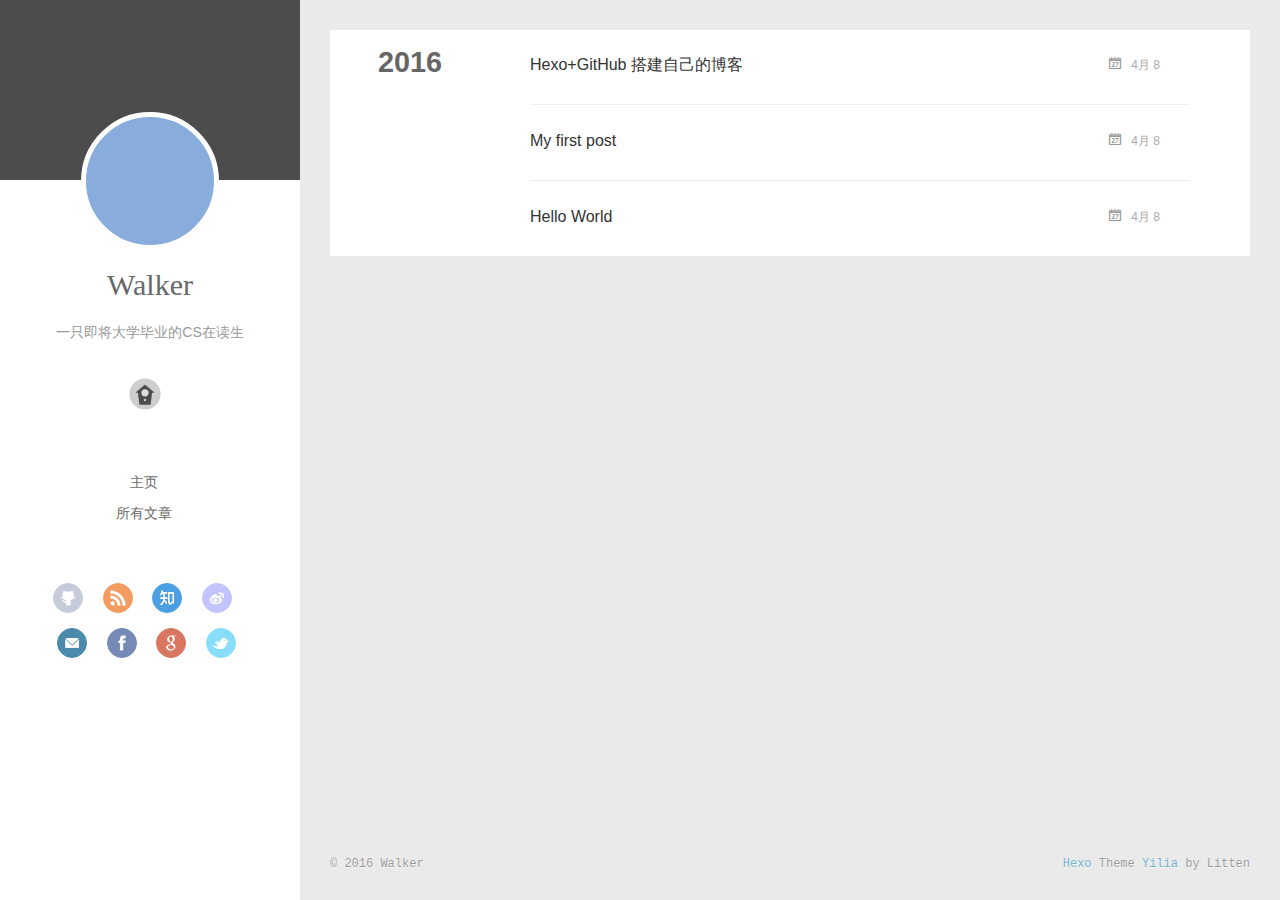
==== archives/index.html @ 1e7201c0 "Site updated: 2016-04-11 19:42:52" ====
<!DOCTYPE html>
<html>
<head>
  <meta charset="utf-8">
  
  <meta http-equiv="X-UA-Compatible" content="IE=edge" >
  <title>Archives | Walker&#39;s Blog</title>
  <meta name="viewport" content="width=device-width, initial-scale=1, maximum-scale=1">
  <meta name="description" content="Web, 程序员">
<meta property="og:type" content="website">
<meta property="og:title" content="Walker's Blog">
<meta property="og:url" content="http://yoursite.com/archives/index.html">
<meta property="og:site_name" content="Walker's Blog">
<meta property="og:description" content="Web, 程序员">
<meta name="twitter:card" content="summary">
<meta name="twitter:title" content="Walker's Blog">
<meta name="twitter:description" content="Web, 程序员">
  
    <link rel="alternative" href="/atom.xml" title="Walker&#39;s Blog" type="application/atom+xml">
  
  
    <link rel="icon" href="/favicon.png">
  
  <link rel="stylesheet" href="/css/style.css">
</head>

<body>
  <div id="container">
    <div class="left-col">
    <div class="overlay"></div>
<div class="intrude-less">
	<header id="header" class="inner">
		<a href="/" class="profilepic">
			
			<img lazy-src="http://tx.haiqq.com/qqtouxiang/uploads/2014-08-19/025742809.jpg" class="js-avatar">
			
		</a>

		<hgroup>
		  <h1 class="header-author"><a href="/">Walker</a></h1>
		</hgroup>

		
		<p class="header-subtitle">一只即将大学毕业的CS在读生</p>
		

		
			<div class="switch-btn">
				<div class="icon">
					<div class="icon-ctn">
						<div class="icon-wrap icon-house" data-idx="0">
							<div class="birdhouse"></div>
							<div class="birdhouse_holes"></div>
						</div>
						<div class="icon-wrap icon-ribbon hide" data-idx="1">
							<div class="ribbon"></div>
						</div>
						
						<div class="icon-wrap icon-link hide" data-idx="2">
							<div class="loopback_l"></div>
							<div class="loopback_r"></div>
						</div>
						
						
						<div class="icon-wrap icon-me hide" data-idx="3">
							<div class="user"></div>
							<div class="shoulder"></div>
						</div>
						
					</div>
					
				</div>
				<div class="tips-box hide">
					<div class="tips-arrow"></div>
					<ul class="tips-inner">
						<li>主页</li>
						<li>随笔</li>
						
						<li>链接</li>
						
						
						<li>关于我</li>
						
					</ul>
				</div>
			</div>
		

		<div class="switch-area">
			<div class="switch-wrap">
				<section class="switch-part switch-part1">
					<nav class="header-menu">
						<ul>
						
							<li><a href="/">主页</a></li>
				        
							<li><a href="/archives">所有文章</a></li>
				        
						</ul>
					</nav>
					<nav class="header-nav">
						<div class="social">
							
								<a class="github" target="_blank" href="https://github.com/agnoscesua" title="github">github</a>
					        
								<a class="rss" target="_blank" href="#" title="rss">rss</a>
					        
								<a class="zhihu" target="_blank" href="#" title="zhihu">zhihu</a>
					        
								<a class="weibo" target="_blank" href="#" title="weibo">weibo</a>
					        
								<a class="mail" target="_blank" href="#" title="mail">mail</a>
					        
								<a class="facebook" target="_blank" href="#" title="facebook">facebook</a>
					        
								<a class="google" target="_blank" href="#" title="google">google</a>
					        
								<a class="twitter" target="_blank" href="#" title="twitter">twitter</a>
					        
						</div>
					</nav>
				</section>
				
				
				<section class="switch-part switch-part2">
					<div class="widget tagcloud" id="js-tagcloud">
						
					</div>
				</section>
				
				
				
				<section class="switch-part switch-part3">
					<div id="js-friends">
					
			          <a target="_blank" class="main-nav-link switch-friends-link" href="http://localhost:4000/">奥巴马的博客</a>
			        
			          <a target="_blank" class="main-nav-link switch-friends-link" href="http://localhost:4000/">卡卡的美丽传说</a>
			        
			          <a target="_blank" class="main-nav-link switch-friends-link" href="http://localhost:4000/">本泽马的博客</a>
			        
			          <a target="_blank" class="main-nav-link switch-friends-link" href="http://localhost:4000/">吉格斯的博客</a>
			        
			          <a target="_blank" class="main-nav-link switch-friends-link" href="http://localhost:4000/">习大大大不同</a>
			        
			          <a target="_blank" class="main-nav-link switch-friends-link" href="http://localhost:4000/">托蒂的博客</a>
			        
			        </div>
				</section>
				

				
				
				<section class="switch-part switch-part4">
				
					<div id="js-aboutme">我是谁，我从哪里来，我到哪里去？我就是我，是颜色不一样的吃货…</div>
				</section>
				
			</div>
		</div>
	</header>				
</div>

    </div>
    <div class="mid-col">
      <nav id="mobile-nav">
  	<div class="overlay">
  		<div class="slider-trigger"></div>
  		<h1 class="header-author js-mobile-header hide">Walker</h1>
  	</div>
	<div class="intrude-less">
		<header id="header" class="inner">
			<div class="profilepic">
			
				<img lazy-src="http://tx.haiqq.com/qqtouxiang/uploads/2014-08-19/025742809.jpg" class="js-avatar">
			
			</div>
			<hgroup>
			  <h1 class="header-author">Walker</h1>
			</hgroup>
			
			<p class="header-subtitle">一只即将大学毕业的CS在读生</p>
			
			<nav class="header-menu">
				<ul>
				
					<li><a href="/">主页</a></li>
		        
					<li><a href="/archives">所有文章</a></li>
		        
		        <div class="clearfix"></div>
				</ul>
			</nav>
			<nav class="header-nav">
				<div class="social">
					
						<a class="github" target="_blank" href="https://github.com/agnoscesua" title="github">github</a>
			        
						<a class="rss" target="_blank" href="#" title="rss">rss</a>
			        
						<a class="zhihu" target="_blank" href="#" title="zhihu">zhihu</a>
			        
						<a class="weibo" target="_blank" href="#" title="weibo">weibo</a>
			        
						<a class="mail" target="_blank" href="#" title="mail">mail</a>
			        
						<a class="facebook" target="_blank" href="#" title="facebook">facebook</a>
			        
						<a class="google" target="_blank" href="#" title="google">google</a>
			        
						<a class="twitter" target="_blank" href="#" title="twitter">twitter</a>
			        
				</div>
			</nav>
		</header>				
	</div>
</nav>

      <div class="body-wrap">
  
  
    
    
      
      
      <section class="archives-wrap">
        <div class="archive-year-wrap">
          <a href="/archives/2016" class="archive-year">2016</a>
        </div>
        <div class="archives">
    
    <article class="archive-article archive-type-post">
  <div class="archive-article-inner">
    <header class="archive-article-header">
      	<div class="article-meta">
	      	<a href="/2016/04/08/hexo_github_blog/" class="archive-article-date">
  	<time datetime="2016-04-08T15:09:53.525Z" itemprop="datePublished">4月 8</time>
</a>
        </div>
    	 
  
    <h1 itemprop="name">
      <a class="archive-article-title" href="/2016/04/08/hexo_github_blog/">Hexo+GitHub 搭建自己的博客</a>
    </h1>
  

        <div class="article-info info-on-right">
          
          

        </div>
        <div class="clearfix"></div>
    </header>
  </div>
</article>
  
    
    
    <article class="archive-article archive-type-post">
  <div class="archive-article-inner">
    <header class="archive-article-header">
      	<div class="article-meta">
	      	<a href="/2016/04/08/first_artical/" class="archive-article-date">
  	<time datetime="2016-04-08T14:44:51.148Z" itemprop="datePublished">4月 8</time>
</a>
        </div>
    	 
  
    <h1 itemprop="name">
      <a class="archive-article-title" href="/2016/04/08/first_artical/">My first post</a>
    </h1>
  

        <div class="article-info info-on-right">
          
          

        </div>
        <div class="clearfix"></div>
    </header>
  </div>
</article>
  
    
    
    <article class="archive-article archive-type-post">
  <div class="archive-article-inner">
    <header class="archive-article-header">
      	<div class="article-meta">
	      	<a href="/2016/04/08/hello-world/" class="archive-article-date">
  	<time datetime="2016-04-08T03:40:58.229Z" itemprop="datePublished">4月 8</time>
</a>
        </div>
    	 
  
    <h1 itemprop="name">
      <a class="archive-article-title" href="/2016/04/08/hello-world/">Hello World</a>
    </h1>
  

        <div class="article-info info-on-right">
          
          

        </div>
        <div class="clearfix"></div>
    </header>
  </div>
</article>
  
  
    </div></section>
  

    

</div>
      <footer id="footer">
  <div class="outer">
    <div id="footer-info">
    	<div class="footer-left">
    		&copy; 2016 Walker
    	</div>
      	<div class="footer-right">
      		<a href="http://hexo.io/" target="_blank">Hexo</a>  Theme <a href="https://github.com/litten/hexo-theme-yilia" target="_blank">Yilia</a> by Litten
      	</div>
    </div>
  </div>
</footer>
    </div>
    
  <link rel="stylesheet" href="/fancybox/jquery.fancybox.css">


<script>
	var yiliaConfig = {
		fancybox: true,
		mathjax: true,
		animate: true,
		isHome: false,
		isPost: false,
		isArchive: true,
		isTag: false,
		isCategory: false,
		open_in_new: false
	}
</script>
<script src="http://7.url.cn/edu/jslib/comb/require-2.1.6,jquery-1.9.1.min.js"></script>
<script src="/js/main.js"></script>






<script type="text/x-mathjax-config">
MathJax.Hub.Config({
    tex2jax: {
        inlineMath: [ ['$','$'], ["\\(","\\)"]  ],
        processEscapes: true,
        skipTags: ['script', 'noscript', 'style', 'textarea', 'pre', 'code']
    }
});

MathJax.Hub.Queue(function() {
    var all = MathJax.Hub.getAllJax(), i;
    for(i=0; i < all.length; i += 1) {
        all[i].SourceElement().parentNode.className += ' has-jax';                 
    }       
});
</script>

<script type="text/javascript" src="http://cdn.mathjax.org/mathjax/latest/MathJax.js?config=TeX-AMS-MML_HTMLorMML">
</script>


  </div>
</body>
</html>
---- css/style.css ----
body {
  width: 100%;
}
body:before,
body:after {
  content: "";
  display: table;
}
body:after {
  clear: both;
}
@font-face {
  font-family: 'FontAwesome';
  src: url("fonts/fontawesome-webfont.eot");
  src: url("fonts/fontawesome-webfont.eot?#iefix") format("embedded-opentype"), url("fonts/fontawesome-webfont.woff") format("woff"), url("fonts/fontawesome-webfont.ttf") format("truetype"), url("fonts/fontawesome-webfont.svgz#FontAwesomeRegular") format("svg"), url("fonts/fontawesome-webfont.svg#FontAwesomeRegular") format("svg");
  font-weight: normal;
  font-style: normal;
}
html,
body,
div,
span,
applet,
object,
iframe,
h1,
h2,
h3,
h4,
h5,
h6,
p,
blockquote,
pre,
a,
abbr,
acronym,
address,
big,
cite,
code,
del,
dfn,
em,
img,
ins,
kbd,
q,
s,
samp,
small,
strike,
strong,
sub,
sup,
tt,
var,
dl,
dt,
dd,
ol,
ul,
li,
fieldset,
form,
label,
legend,
table,
caption,
tbody,
tfoot,
thead,
tr,
th,
td {
  margin: 0;
  padding: 0;
  border: 0;
  outline: 0;
  font-weight: inherit;
  font-style: inherit;
  font-family: inherit;
  font-size: 100%;
  vertical-align: baseline;
}
body {
  line-height: 1;
  color: #000;
  background: #fff;
}
ol,
ul {
  list-style: none;
}
table {
  border-collapse: separate;
  border-spacing: 0;
  vertical-align: middle;
}
caption,
th,
td {
  text-align: left;
  font-weight: normal;
  vertical-align: middle;
}
a img {
  border: none;
}
ol {
  list-style: decimal;
  padding-left: 20px;
}
ul {
  list-style: none;
}
input,
button {
  margin: 0;
  padding: 0;
}
input::-moz-focus-inner,
button::-moz-focus-inner {
  border: 0;
  padding: 0;
}
@font-face {
  font-family: FontAwesome;
  font-style: normal;
  font-weight: normal;
  src: url("fonts/fontawesome-webfont.eot?v=#4.0.3");
  src: url("fonts/fontawesome-webfont.eot?#iefix&v=#4.0.3") format("embedded-opentype"), url("fonts/fontawesome-webfont.woff?v=#4.0.3") format("woff"), url("fonts/fontawesome-webfont.ttf?v=#4.0.3") format("truetype"), url("fonts/fontawesome-webfont.svg#fontawesomeregular?v=#4.0.3") format("svg");
}
html,
body,
#container {
  height: 100%;
}
body {
  font-family: "微软雅黑", "HelveticaNeue-Light", "Helvetica Neue Light", "Helvetica Neue", Helvetica, Arial, sans-serif;
  font-size: 16px;
  background: #fff;
  color: rgba(0,0,0,0.6);
  -webkit-overflow-scrolling: touch;
}
h1,
h2,
h3 {
  display: block;
}
h1 {
  font-size: 1.5em;
}
h2 {
  font-size: 1.3em;
}
h3 {
  font-size: 1.1em;
}
h4,
h5,
h6 {
  font-size: 1em;
}
a {
  text-decoration: none;
  outline-width: 0;
  color: #258fb8;
  outline: none;
}
.alignleft {
  float: left;
}
.alignright {
  float: right;
}
.clearfix {
  *zoom: 1;
}
.clearfix:after {
  content: "";
  display: table;
  clear: both;
}
.inner {
  width: 1000px;
  margin: 0 auto;
}
.hide {
  display: none;
}
@media screen and (max-width: 1040px) {
  .inner {
    width: 100%;
  }
}
#container {
  position: relative;
  min-height: 100%;
}
#container #mobile-nav {
  display: none;
}
#container #mobile-nav .overlay {
  height: 110px;
  position: absolute;
  width: 100%;
  background: #4d4d4d;
}
#container #mobile-nav .overlay.fixed {
  position: fixed;
  height: 42px;
  z-index: 99;
}
#container #mobile-nav #header {
  padding: 10px 0 0 0;
}
#container #mobile-nav #header .profilepic {
  display: block;
  position: relative;
  z-index: 100;
}
#container #mobile-nav #header .header-menu {
  height: auto;
  margin: 10px;
}
#container #mobile-nav #header .header-menu ul {
  text-align: center;
  cursor: default;
}
#container #mobile-nav #header .header-menu li {
  display: inline-block;
  margin: 3px;
}
#container .left-col {
  background: #fff;
  width: 300px;
  position: fixed;
  opacity: 1;
  -webkit-transition: all 0.2s ease-in;
  -moz-transition: all 0.2s ease-in;
  -ms-transition: all 0.2s ease-in;
  transition: all 0.2s ease-in;
  height: 100%;
}
#container .left-col .overlay {
  width: 100%;
  height: 180px;
  background-color: #000;
  position: absolute;
  opacity: 0.7;
}
#container .left-col .intrude-less {
  width: 76%;
  text-align: center;
  margin: 112px auto 0;
}
#container .mid-col {
  position: absolute;
  right: 0;
  min-height: 100%;
  background: #eaeaea;
  left: 300px;
  width: auto;
}
@media screen and (max-width: 800px) {
  #container .left-col {
    display: none;
  }
  #container .mid-col {
    left: 0;
  }
  #container #header .header-nav {
    position: relative;
  }
  #container .header-author.fixed {
    position: fixed;
    top: -13px;
    width: 100%;
    color: #ddd;
  }
  #container .overlay .slider-trigger {
    position: absolute;
    z-index: 101;
    bottom: 0;
    left: 0;
    width: 42px;
    height: 42px;
  }
  #container .overlay .slider-trigger:hover {
    background: #444;
  }
  #container .overlay .slider-trigger:before {
    color: #ddd;
    content: "\f00b";
    font: 16px FontAwesome;
    width: 16px;
    height: 16px;
    margin-left: 9px;
    margin-top: 14px;
    display: block;
  }
  #container .article-header {
    border-left: none;
    padding: 0;
    border-bottom: 1px dotted #ddd;
  }
  #container .article-header h1 {
    margin-bottom: 10px;
  }
  #container .header-subtitle {
    padding: 0 24px;
  }
  #container .article-info-index.article-info {
    padding-top: 10px;
    margin: 0;
    border-top: 1px solid #ddd;
  }
  #container .article-info-post.article-info {
    margin: 0;
    padding-top: 10px;
    border: none;
  }
  #container .article-more-link a {
    float: right;
  }
  #container #viewer-box .viewer-box-l {
    font-size: 14px;
  }
  #container .article {
    padding: 10px;
    margin: 10px;
    font-size: 14px;
  }
  #container .article .article-entry {
    padding-left: 0;
    padding-right: 0;
    padding-top: 10px;
  }
  #container .article .article-title {
    font-size: 18px;
    max-width: 185px;
    display: block;
    margin: 0;
  }
  #container .article .article-meta {
    width: auto;
    height: 30px;
    margin-top: -5px;
    position: ralative;
  }
  #container .article .article-meta .article-date {
    font-size: 12px;
    -webkit-border-radius: 0;
    border-radius: 0;
    color: #666;
    background: none;
    height: auto;
    padding: 0;
    margin: 0;
    width: 100%;
    text-align: left;
    margin-left: 10px;
  }
  #container .article .article-meta .article-date time {
    width: auto;
    float: right;
    margin-right: 10px;
  }
  #container .article .article-meta .article-tag-list {
    margin-top: 7px;
    position: absolute;
    right: 10px;
    top: 0;
  }
  #container .article .article-meta .article-tag-list:before {
    float: left;
    margin-top: 1px;
    left: 0;
  }
  #container .article .article-meta .article-tag-list .article-tag-list-item {
    float: left;
    padding-left: 0;
    width: auto;
    max-width: 83px;
  }
  #container .article .article-meta .article-category {
    margin-top: 7px;
    position: absolute;
    right: 10px;
    top: -30px;
  }
  #container .article .article-meta .article-category:before {
    float: left;
    margin-top: 1px;
    left: 15px;
  }
  #container .article .article-meta .article-category .article-category-link {
    max-width: 83px;
    width: auto;
    padding-left: 10px;
  }
  #container .article .article-nav-link-wrap {
    margin: 5px 0;
  }
  #container .article .article-nav-link-wrap strong {
    float: left;
    margin-right: 5px;
  }
  #container .article #article-nav-older {
    float: none;
    display: block;
  }
  #container .share {
    padding: 3px 10px;
  }
  #container .duoshuo {
    padding: 0 13px;
  }
  #container #disqus_thread {
    padding: 0 13px;
  }
  #container #mobile-nav {
    display: block;
  }
  #container #page-nav .extend {
    opacity: 1;
  }
  #container .instagram .open-ins {
    left: 2px;
    top: -30px;
    color: #aaa;
  }
  #container .info-on-right {
    float: initial;
  }
  #container .archives-wrap {
    margin: 10px 10px 0px;
    padding: 10px;
  }
  #container .archives-wrap .archive-article-title {
    font-size: 14px;
  }
  #container .archives-wrap .archive-year-wrap {
    position: relative;
    padding: 0 0 0 0;
  }
  #container .archives-wrap .archive-year-wrap a {
    padding: 0 0 0 0;
  }
  #container .archives-wrap .article-meta .archive-article-date {
    font-size: 12px;
    margin-right: 10px;
    margin-top: -5px;
  }
  #container .archives-wrap .article-meta .article-tag-list-link {
    font-size: 12px;
  }
  #container .archives .archive-article {
    padding: 10px 0;
    margin-left: 0;
  }
  #container #footer .footer-left {
    float: initial;
    margin-bottom: 10px;
  }
  #container #footer .footer-right {
    float: initial;
  }
}
.header-author {
  text-align: center;
  margin: 0.67em 0;
  font-family: Roboto, "Roboto", serif;
  font-size: 30px;
  -webkit-transition: 0.3s;
  -moz-transition: 0.3s;
  -ms-transition: 0.3s;
  transition: 0.3s;
}
#header {
  width: 100%;
}
#header a {
  color: #696969;
}
#header a:hover {
  color: #b0a0aa;
}
#header .profilepic {
  text-align: center;
  display: block;
  border: 5px solid #fff;
  -webkit-border-radius: 300px;
  border-radius: 300px;
  width: 128px;
  height: 128px;
  margin: 0 auto;
  position: relative;
  overflow: hidden;
  background: #88acdb;
  -webkit-transition: all 0.2s ease-in;
  display: -webkit-box;
  -webkit-box-orient: horizontal;
  -webkit-box-pack: center;
  -webkit-box-align: center;
  text-align: center;
}
#header .profilepic img {
  width: 20%;
  height: 20%;
  -webkit-border-radius: 300px;
  border-radius: 300px;
  opacity: 0;
  -webkit-transition: all 0.2s ease-in;
}
#header .profilepic img.show {
  width: 100%;
  height: 100%;
  opacity: 1;
}
#header .header-subtitle {
  text-align: center;
  color: #999;
  font-size: 14px;
  line-height: 25px;
  overflow: hidden;
  text-overflow: ellipsis;
  display: -webkit-box;
  -webkit-line-clamp: 2;
  -webkit-box-orient: vertical;
}
#header .header-menu {
  font-weight: 300;
  line-height: 31px;
  cursor: pointer;
  text-transform: uppercase;
  float: none;
  min-height: 150px;
  margin-left: -12px;
  text-align: center;
  display: -webkit-box;
  -webkit-box-orient: horizontal;
  -webkit-box-pack: center;
  -webkit-box-align: center;
}
#header .header-menu li {
  cursor: default;
}
#header .header-menu li a {
  font-size: 14px;
  min-width: 300px;
}
#header .switch-area {
  position: relative;
  width: 100%;
  overflow: hidden;
  min-height: 500px;
  font-size: 14px;
}
#header .switch-area .switch-wrap {
  -webkit-transition: -webkit-transform 0.3s ease-in;
  -moz-transition: -moz-transform 0.3s ease-in;
  -ms-transition: -ms-transform 0.3s ease-in;
  transition: transform 0.3s ease-in;
  position: relative;
}
#header .turn-left {
  -webkit-transform: translate(-100%, 0);
  -moz-transform: translate(-100%, 0);
  -ms-transform: translate(-100%, 0);
  transform: translate(-100%, 0);
}
#header .header-nav {
  width: 100%;
  position: absolute;
  -webkit-transition: -webkit-transform 0.3s ease-in;
  -moz-transition: -moz-transform 0.3s ease-in;
  -ms-transition: -ms-transform 0.3s ease-in;
  transition: transform 0.3s ease-in;
}
#header .header-nav .social {
  margin-right: 15px;
  margin-top: 10px;
  text-align: center;
}
#header .header-nav .social a {
  -webkit-border-radius: 50%;
  border-radius: 50%;
  display: -moz-inline-stack;
  display: inline-block;
  vertical-align: middle;
  *vertical-align: auto;
  zoom: 1;
  *display: inline;
  text-indent: -9999px;
  margin: 0 8px 15px 8px;
  opacity: 0.7;
  width: 28px;
  height: 28px;
  -webkit-transition: 0.3s;
  -moz-transition: 0.3s;
  -ms-transition: 0.3s;
  transition: 0.3s;
}
#header .header-nav .social a:hover {
  opacity: 1;
}
#header .header-nav .social a:last-of-type {
  margin-right: 0;
}
#header .header-nav .social a.weibo {
  background: url("/img/weibo.png") center no-repeat #aaf;
  border: 1px solid #aaf;
}
#header .header-nav .social a.weibo:hover {
  border: 1px solid #aaf;
}
#header .header-nav .social a.rss {
  background: url("/img/rss.png") center no-repeat #ef7522;
  border: 1px solid #ef7522;
}
#header .header-nav .social a.rss:hover {
  border: 1px solid #cf5d0f;
}
#header .header-nav .social a.github {
  background: url("/img/github.png") center no-repeat #afb6ca;
  border: 1px solid #afb6ca;
}
#header .header-nav .social a.github:hover {
  border: 1px solid #909ab6;
}
#header .header-nav .social a.facebook {
  background: url("/img/facebook.png") center no-repeat #3b5998;
  border: 1px solid #3b5998;
}
#header .header-nav .social a.facebook:hover {
  border: 1px solid #2d4373;
}
#header .header-nav .social a.google {
  background: url("/img/google.png") center no-repeat #c83d20;
  border: 1px solid #c83d20;
}
#header .header-nav .social a.google:hover {
  border: 1px solid #9c3019;
}
#header .header-nav .social a.twitter {
  background: url("/img/twitter.png") center no-repeat #55cff8;
  border: 1px solid #55cff8;
}
#header .header-nav .social a.twitter:hover {
  border: 1px solid #24c1f6;
}
#header .header-nav .social a.linkedin {
  background: url("/img/linkedin.png") center no-repeat #005a87;
  border: 1px solid #005a87;
}
#header .header-nav .social a.linkedin:hover {
  border: 1px solid #006b98;
}
#header .header-nav .social a.zhihu {
  background: url("/img/zhihu.png") center no-repeat #0078d8;
  border: 1px solid #0078d8;
}
#header .header-nav .social a.zhihu:hover {
  border: 1px solid #0078d8;
}
#header .header-nav .social a.douban {
  background: url("/img/douban.png") center no-repeat #06c611;
  border: 1px solid #06c611;
}
#header .header-nav .social a.douban:hover {
  border: 1px solid #06c611;
}
#header .header-nav .social a.mail {
  background: url("/img/mail.png") center no-repeat #005a87;
  border: 1px solid #005a87;
}
#header .header-nav .social a.mail:hover {
  border: 1px solid #006b98;
}
#header .switch-part {
  width: 100%;
  position: absolute;
}
#header .switch-part1 {
  left: 0;
}
#header .switch-part2 {
  left: 100%;
  top: 20px;
  overlay-x: hidden;
  overflow-y: auto;
  max-height: 200px;
}
#header .switch-part3 {
  left: 200%;
  line-height: 30px;
}
#header .switch-part3 .switch-friends-link {
  margin-right: 9px;
  -webkit-border-radius: 3px;
  border-radius: 3px;
  padding: 5px;
}
#header .switch-part3 .switch-friends-link:hover {
  background: #88acdb;
  color: #fff;
}
#header .switch-part4 {
  left: 300%;
  text-align: left;
  line-height: 30px;
}
.duoshuo {
  padding: 0 40px;
}
#disqus_thread {
  padding: 0 40px;
}
.archives-wrap {
  position: relative;
  margin: 0 30px;
  padding-right: 60px;
  border-bottom: 1px solid #eee;
  background: #fff;
}
.archives-wrap:first-child {
  margin-top: 30px;
}
.archives-wrap:last-child {
  margin-bottom: 80px;
}
.archives-wrap .archive-year-wrap {
  line-height: 35px;
  width: 200px;
  position: absolute;
  padding-top: 15px;
  font-size: 1.8em;
}
.archives-wrap .archive-year-wrap a {
  color: #666;
  font-weight: bold;
  padding-left: 48px;
}
.archives {
  position: relative;
}
.archives .article-info {
  border: none;
}
.archives .archive-article {
  margin-left: 200px;
  padding: 20px 0;
  border-bottom: 1px solid #eee;
  border-top: 1px solid #fff;
  position: relative;
}
.archives .archive-article:first-child {
  border-top: none;
}
.archives .archive-article:last-child {
  border-bottom: none;
}
.archives .archive-article-title {
  font-size: 16px;
  color: #333;
  -webkit-transition: color 0.3s;
  -moz-transition: color 0.3s;
  -ms-transition: color 0.3s;
  transition: color 0.3s;
}
.archives .archive-article-title:hover {
  color: #657b83;
}
.archives .archive-article-title span {
  display: block;
  color: #a8a8a8;
  font-size: 12px;
  line-height: 14px;
  height: 7px;
  padding-left: 2px;
}
.archives .archive-article-title span:before {
  display: inline-block;
  content: "“";
  font-family: serif;
  font-size: 30px;
  float: left;
  margin: 4px 4px 0 -12px;
  color: #c8c8c8;
}
.archive-article-inner .archive-article-header {
  position: relative;
}
.archive-article-inner .article-meta {
  position: relative;
  float: right;
  margin-top: -10px;
  color: #555;
  background: none;
  text-align: right;
  width: auto;
}
.archive-article-inner .article-meta .article-date time {
  color: #aaa;
}
.archive-article-inner .article-meta .archive-article-date,
.archive-article-inner .article-meta .article-tag-list {
  margin-right: 30px;
  display: -moz-inline-stack;
  display: inline-block;
  vertical-align: middle;
  zoom: 1;
  color: #666;
  font-size: 14px;
}
.archive-article-inner .article-meta .archive-article-date {
  cursor: default;
  font-size: 12px;
  margin-bottom: 5px;
  margin-top: -10px;
}
.archive-article-inner .article-meta .archive-article-date time:before {
  content: "\f073";
  color: #999;
  position: relative;
  margin-right: 10px;
  font: 16px FontAwesome;
}
.archive-article-inner .article-meta .article-category:before {
  float: left;
  margin-top: 1px;
  left: 15px;
}
.archive-article-inner .article-meta .article-category .article-category-link {
  width: auto;
  max-width: 83px;
  padding-left: 10px;
}
.archive-article-inner .article-meta .article-tag-list {
  margin-top: 0px;
}
.archive-article-inner .article-meta .article-tag-list:before {
  left: 15px;
}
.archive-article-inner .article-meta .article-tag-list .article-tag-list-item {
  display: inline-block;
  width: auto;
  max-width: 83px;
  padding-left: 8px;
  font-size: 12px;
}
.body-wrap {
  margin-bottom: 80px;
}
.article {
  margin: 30px;
  position: relative;
  border: 1px solid #ddd;
  background: #fff;
  -webkit-transition: all 0.2s ease-in;
}
.article.show {
  visibility: visible;
  -webkit-animation: cd-bounce-1 0.6s;
  -moz-animation: cd-bounce-1 0.6s;
  -webkit-animation: cd-bounce-1 0.6s;
  -moz-animation: cd-bounce-1 0.6s;
  -ms-animation: cd-bounce-1 0.6s;
  animation: cd-bounce-1 0.6s;
}
.article.hidden {
  visibility: hidden;
}
.article img {
  max-width: 100%;
}
@-webkit-keyframes cd-bounce-1 {
  0% {
    opacity: 0;
    -webkit-transform: scale(1);
  }
  60% {
    opacity: 1;
    -webkit-transform: scale(1.01);
  }
  100% {
    -webkit-transform: scale(1);
  }
}
@-moz-keyframes cd-bounce-1 {
  0% {
    opacity: 0;
    -moz-transform: scale(1);
  }
  60% {
    opacity: 1;
    -moz-transform: scale(1.01);
  }
  100% {
    -moz-transform: scale(1);
  }
}
.article-index {
  margin-left: 200px;
  padding: 15px 0;
  margin-right: 75px;
}
.article-index .brief {
  display: block;
  color: #a8a8a8;
  font-size: 12px;
  line-height: 14px;
  height: 7px;
  padding-left: 2px;
}
.article-index .brief:before {
  display: inline-block;
  content: "“";
  font-family: serif;
  font-size: 30px;
  float: left;
  margin: 4px 4px 0 -12px;
  color: #c8c8c8;
}
.article-title {
  color: #696969;
  margin-left: 0px;
  font-weight: 300;
  line-height: 35px;
  margin-bottom: 20px;
  font-size: 26px;
  -webkit-transition: color 0.3s;
  -moz-transition: color 0.3s;
  -o-transition: color 0.3s;
  -webkit-transition: color 0.3s;
  -moz-transition: color 0.3s;
  -ms-transition: color 0.3s;
  transition: color 0.3s;
}
.article-title:hover {
  color: #b0a0aa;
}
.article-inner {
  position: relative;
  margin-bottom: 20px;
}
.article-header {
  border-left: 5px solid;
  padding: 15px 0px 15px 25px;
}
.article-info.info-on-right {
  margin: 10px 0 0 0;
  float: right;
}
.article-info-index.article-info {
  padding-top: 20px;
  margin: 30px 30px 0 30px;
  border-top: 1px solid #ddd;
}
.article-info-post.article-info {
  padding: 0;
  border: none;
  margin: -30px 0 20px 30px;
}
.article-entry {
  line-height: 1.8em;
  padding-right: 30px;
  padding-left: 30px;
}
.article-entry p {
  margin-top: 10px;
}
.article-entry p code,
.article-entry li code {
  padding: 1px 3px;
  margin: 0 3px;
  background: #ddd;
  border: 1px solid #ccc;
  font-family: Menlo, Monaco, "Andale Mono", "lucida console", "Courier New", monospace;
  word-wrap: break-word;
  font-size: 14px;
}
.article-entry blockquote {
  background: #ddd;
  border-left: 5px solid #ccc;
  padding: 15px 20px;
  margin-top: 10px;
  border-left: 5px solid #657b83;
  background: #f6f6f6;
}
.article-entry blockquote p {
  margin-top: 0;
}
.article-entry em {
  font-style: italic;
}
.article-entry ul li:before {
  content: "";
  width: 6px;
  height: 6px;
  border: 1px solid #999;
  -webkit-border-radius: 10px;
  border-radius: 10px;
  background: #aaa;
  display: inline-block;
  margin-right: 10px;
  float: left;
  margin-top: 12px;
}
.article-entry ul,
.article-entry ol {
  font-size: 14px;
  margin: 10px 0px;
}
.article-entry li ul,
.article-entry li ol {
  margin-left: 30px;
}
.article-entry li ul li:before,
.article-entry li ol li:before {
  content: "";
  background: #dedede;
}
.article-entry h1 {
  margin-top: 30px;
}
.article-entry h2 {
  margin-top: 20px;
  font-weight: 300;
  color: #574c4c;
  padding-bottom: 5px;
  border-bottom: 1px solid #ddd;
}
.article-entry h3,
.article-entry h4,
.article-entry h5,
.article-entry h6 {
  margin-top: 20px;
  font-weight: 300;
  color: #574c4c;
  padding-bottom: 5px;
  border-bottom: 1px solid #ddd;
}
.article-entry video {
  max-width: 100%;
}
.article-entry strong {
  font-weight: bold;
}
.article-entry .caption {
  display: block;
  font-size: 0.8em;
  color: #aaa;
}
.article-entry hr {
  height: 0;
  margin-top: 20px;
  margin-bottom: 20px;
  border-left: 0;
  border-right: 0;
  border-top: 1px solid #ddd;
  border-bottom: 1px solid #fff;
}
.article-entry pre {
  font-size: 1/0.9em;
  line-height: 1.5;
  margin-top: 10px;
  padding: 5px 15px;
  overflow-x: auto;
  color: #657b83;
  font-size: 10px;
  border: 1px solid #ccc;
  text-shadow: 0 1px #444;
  font-family: Menlo, Monaco, "Andale Mono", "lucida console", "Courier New", monospace;
}
.article-entry pre code {
  font-size: 14px;
}
.article-entry table {
  width: 100%;
  border: 1px solid #dedede;
  margin: 15px 0;
  border-collapse: collapse;
}
.article-entry table tr,
.article-entry table td {
  height: 35px;
}
.article-entry table thead tr {
  background: #f8f8f8;
}
.article-entry table tbody tr:hover {
  background: #efefef;
}
.article-entry table td,
.article-entry table th {
  border: 1px solid #dedede;
  padding: 0 10px;
}
.article-entry figure table {
  border: none;
  width: auto;
  margin: 0;
}
.article-entry figure table tbody tr:hover {
  background: none;
}
.article-meta {
  width: 150px;
  font-size: 14;
  text-align: right;
  position: absolute;
  right: 0;
  top: 23px;
  text-align: center;
  z-index: 1;
}
.article-meta time {
  color: #aaa;
}
.article-meta time:before {
  color: #999;
  content: "\f073";
  font: 17px FontAwesome;
  margin-right: 10px;
}
.article-more-link {
  margin-top: 5px;
  text-align: right;
}
.article-more-link a {
  background: #4d4d4d;
  color: #fff;
  font-size: 12px;
  padding: 2px 8px 4px;
  line-height: 16px;
  -webkit-border-radius: 2px;
  -moz-border-radius: 2px;
  -webkit-border-radius: 2px;
  border-radius: 2px;
  -webkit-transition: background 0.3s;
  -moz-transition: background 0.3s;
  -ms-transition: background 0.3s;
  transition: background 0.3s;
}
.article-more-link a:hover {
  background: #3c3c3c;
}
.article-more-link a.hidden {
  visibility: hidden;
}
#article-nav {
  margin: 80px 0 30px 0;
  padding-bottom: 10px;
}
#article-nav .article-nav-link-wrap {
  margin: 0px 30px 0px 30px;
  font-size: 14px;
  color: #333;
}
#article-nav .article-nav-link-wrap .article-nav-title {
  display: inline-block;
  font-size: 12px;
  color: #aaa;
  -webkit-transition: color 0.3s;
  -moz-transition: color 0.3s;
  -ms-transition: color 0.3s;
  transition: color 0.3s;
}
#article-nav .article-nav-link-wrap strong {
  background: #ddd;
  color: #fff;
  -webkit-border-radius: 100%;
  border-radius: 100%;
  width: 15px;
  height: 15px;
  display: inline-block;
  text-align: center;
  -webkit-transition: background 0.3s;
  -moz-transition: background 0.3s;
  -ms-transition: background 0.3s;
  transition: background 0.3s;
}
#article-nav .article-nav-link-wrap:hover strong {
  background: #4d4d4d;
}
#article-nav .article-nav-link-wrap:hover .article-nav-title {
  color: #4d4d4d;
}
#article-nav #article-nav-older {
  float: right;
}
@-moz-keyframes cd-bounce-1 {
  0% {
    opacity: 0;
    -webkit-transform: scale(1);
    -moz-transform: scale(1);
    -ms-transform: scale(1);
    -o-transform: scale(1);
    -webkit-transform: scale(1);
    -moz-transform: scale(1);
    -ms-transform: scale(1);
    transform: scale(1);
  }
  60% {
    opacity: 1;
    -webkit-transform: scale(1.01);
    -moz-transform: scale(1.01);
    -ms-transform: scale(1.01);
    -o-transform: scale(1.01);
    -webkit-transform: scale(1.01);
    -moz-transform: scale(1.01);
    -ms-transform: scale(1.01);
    transform: scale(1.01);
  }
  100% {
    -webkit-transform: scale(1);
    -moz-transform: scale(1);
    -ms-transform: scale(1);
    -o-transform: scale(1);
    -webkit-transform: scale(1);
    -moz-transform: scale(1);
    -ms-transform: scale(1);
    transform: scale(1);
  }
}
@-webkit-keyframes cd-bounce-1 {
  0% {
    opacity: 0;
    -webkit-transform: scale(1);
    -moz-transform: scale(1);
    -ms-transform: scale(1);
    -o-transform: scale(1);
    -webkit-transform: scale(1);
    -moz-transform: scale(1);
    -ms-transform: scale(1);
    transform: scale(1);
  }
  60% {
    opacity: 1;
    -webkit-transform: scale(1.01);
    -moz-transform: scale(1.01);
    -ms-transform: scale(1.01);
    -o-transform: scale(1.01);
    -webkit-transform: scale(1.01);
    -moz-transform: scale(1.01);
    -ms-transform: scale(1.01);
    transform: scale(1.01);
  }
  100% {
    -webkit-transform: scale(1);
    -moz-transform: scale(1);
    -ms-transform: scale(1);
    -o-transform: scale(1);
    -webkit-transform: scale(1);
    -moz-transform: scale(1);
    -ms-transform: scale(1);
    transform: scale(1);
  }
}
@-o-keyframes cd-bounce-1 {
  0% {
    opacity: 0;
    -webkit-transform: scale(1);
    -moz-transform: scale(1);
    -ms-transform: scale(1);
    -o-transform: scale(1);
    -webkit-transform: scale(1);
    -moz-transform: scale(1);
    -ms-transform: scale(1);
    transform: scale(1);
  }
  60% {
    opacity: 1;
    -webkit-transform: scale(1.01);
    -moz-transform: scale(1.01);
    -ms-transform: scale(1.01);
    -o-transform: scale(1.01);
    -webkit-transform: scale(1.01);
    -moz-transform: scale(1.01);
    -ms-transform: scale(1.01);
    transform: scale(1.01);
  }
  100% {
    -webkit-transform: scale(1);
    -moz-transform: scale(1);
    -ms-transform: scale(1);
    -o-transform: scale(1);
    -webkit-transform: scale(1);
    -moz-transform: scale(1);
    -ms-transform: scale(1);
    transform: scale(1);
  }
}
@keyframes cd-bounce-1 {
  0% {
    opacity: 0;
    -webkit-transform: scale(1);
    -moz-transform: scale(1);
    -ms-transform: scale(1);
    -o-transform: scale(1);
    -webkit-transform: scale(1);
    -moz-transform: scale(1);
    -ms-transform: scale(1);
    transform: scale(1);
  }
  60% {
    opacity: 1;
    -webkit-transform: scale(1.01);
    -moz-transform: scale(1.01);
    -ms-transform: scale(1.01);
    -o-transform: scale(1.01);
    -webkit-transform: scale(1.01);
    -moz-transform: scale(1.01);
    -ms-transform: scale(1.01);
    transform: scale(1.01);
  }
  100% {
    -webkit-transform: scale(1);
    -moz-transform: scale(1);
    -ms-transform: scale(1);
    -o-transform: scale(1);
    -webkit-transform: scale(1);
    -moz-transform: scale(1);
    -ms-transform: scale(1);
    transform: scale(1);
  }
}
.archives-wrap {
  position: relative;
  margin: 0 30px;
  padding-right: 60px;
  border-bottom: 1px solid #eee;
  background: #fff;
}
.archives-wrap:first-child {
  margin-top: 30px;
}
.archives-wrap:last-child {
  margin-bottom: 80px;
}
.archives-wrap .archive-year-wrap {
  line-height: 35px;
  width: 200px;
  position: absolute;
  padding-top: 15px;
  font-size: 1.8em;
}
.archives-wrap .archive-year-wrap a {
  color: #666;
  font-weight: bold;
  padding-left: 48px;
}
.archives {
  position: relative;
}
.archives .article-info {
  border: none;
}
.archives .archive-article {
  margin-left: 200px;
  padding: 20px 0;
  border-bottom: 1px solid #eee;
  border-top: 1px solid #fff;
  position: relative;
}
.archives .archive-article:first-child {
  border-top: none;
}
.archives .archive-article:last-child {
  border-bottom: none;
}
.archives .archive-article-title {
  font-size: 16px;
  color: #333;
  -webkit-transition: color 0.3s;
  -moz-transition: color 0.3s;
  -ms-transition: color 0.3s;
  transition: color 0.3s;
}
.archives .archive-article-title:hover {
  color: #657b83;
}
.archives .archive-article-title span {
  display: block;
  color: #a8a8a8;
  font-size: 12px;
  line-height: 14px;
  height: 7px;
  padding-left: 2px;
}
.archives .archive-article-title span:before {
  display: inline-block;
  content: "“";
  font-family: serif;
  font-size: 30px;
  float: left;
  margin: 4px 4px 0 -12px;
  color: #c8c8c8;
}
.archive-article-inner .archive-article-header {
  position: relative;
}
.archive-article-inner .article-meta {
  position: relative;
  float: right;
  margin-top: -10px;
  color: #555;
  background: none;
  text-align: right;
  width: auto;
}
.archive-article-inner .article-meta .article-date time {
  color: #aaa;
}
.archive-article-inner .article-meta .archive-article-date,
.archive-article-inner .article-meta .article-tag-list {
  margin-right: 30px;
  display: -moz-inline-stack;
  display: inline-block;
  vertical-align: middle;
  zoom: 1;
  color: #666;
  font-size: 14px;
}
.archive-article-inner .article-meta .archive-article-date {
  cursor: default;
  font-size: 12px;
  margin-bottom: 5px;
  margin-top: -10px;
}
.archive-article-inner .article-meta .archive-article-date time:before {
  content: "\f073";
  color: #999;
  position: relative;
  margin-right: 10px;
  font: 16px FontAwesome;
}
.archive-article-inner .article-meta .article-category:before {
  float: left;
  margin-top: 1px;
  left: 15px;
}
.archive-article-inner .article-meta .article-category .article-category-link {
  width: auto;
  max-width: 83px;
  padding-left: 10px;
}
.archive-article-inner .article-meta .article-tag-list {
  margin-top: 0px;
}
.archive-article-inner .article-meta .article-tag-list:before {
  left: 15px;
}
.archive-article-inner .article-meta .article-tag-list .article-tag-list-item {
  display: inline-block;
  width: auto;
  max-width: 83px;
  padding-left: 8px;
  font-size: 12px;
}
.article-entry pre,
.article-entry .highlight {
  background: #272822;
  margin: 10px 0;
  padding: 10px 10px;
  overflow: auto;
  color: #4c4c4c;
  line-height: 22.400000000000002px;
}
.article-entry .highlight .gutter pre,
.article-entry .gist .gist-file .gist-data .line-numbers {
  color: #666;
}
.article-entry pre,
.article-entry code {
  font-family: "Source Code Pro", Consolas, Monaco, Menlo, Consolas, monospace;
}
.article-entry code {
  background: #eee;
  padding: 0 0.3em;
  border: none;
}
.article-entry pre {
  color: #fff;
}
.article-entry pre code {
  background: none;
  text-shadow: none;
  padding: 0;
  color: #fff;
}
.article-entry .highlight {
  -webkit-border-radius: 4px;
  border-radius: 4px;
}
.article-entry .highlight pre {
  border: none;
  margin: 0;
  padding: 0;
}
.article-entry .highlight table {
  margin: 0;
  width: auto;
}
.article-entry .highlight td {
  border: none;
  padding: 0;
}
.article-entry .highlight figcaption {
  font-size: 0.85em;
  color: highlight-comment;
  line-height: 1em;
  margin-bottom: 1em;
}
.article-entry .highlight figcaption:before,
.article-entry .highlight figcaption:after {
  content: "";
  display: table;
}
.article-entry .highlight figcaption:after {
  clear: both;
}
.article-entry .highlight figcaption a {
  float: right;
}
.article-entry .highlight .gutter pre {
  text-align: right;
  padding-right: 20px;
}
.article-entry .highlight .gutter pre .line {
  text-shadow: none;
}
.article-entry .highlight .line {
  font-size: 15px;
  height: 15px;
}
.article-entry .gist {
  margin: 0 -20px;
  border-style: solid;
  border-color: #ddd;
  border-width: 1px 0;
  background: #272822;
  padding: 15px 20px 15px 0;
}
.article-entry .gist .gist-file {
  border: none;
  font-family: "Source Code Pro", Consolas, Monaco, Menlo, Consolas, monospace;
  margin: 0;
}
.article-entry .gist .gist-file .gist-data {
  background: none;
  border: none;
}
.article-entry .gist .gist-file .gist-data .line-numbers {
  background: none;
  border: none;
  padding: 0 20px 0 0;
}
.article-entry .gist .gist-file .gist-data .line-data {
  padding: 0 !important;
}
.article-entry .gist .gist-file .highlight {
  margin: 0;
  padding: 0;
  border: none;
}
.article-entry .gist .gist-file .gist-meta {
  background: #272822;
  color: highlight-comment;
  font: 0.85em "Helvetica Neue", Helvetica, Arial, sans-serif;
  text-shadow: 0 0;
  padding: 0;
  margin-top: 1em;
  margin-left: 20px;
}
.article-entry .gist .gist-file .gist-meta a {
  color: #258fb8;
  font-weight: normal;
}
.article-entry .gist .gist-file .gist-meta a:hover {
  text-decoration: underline;
}
pre .comment {
  color: #75715e;
}
pre .keyword,
pre .function .keyword,
pre .class .params {
  color: #66d9ef;
}
pre .tag,
pre .doctype,
pre .params,
pre .function,
pre .css .value {
  color: #fff;
}
pre .css ~ * .tag,
pre .title,
pre .at_rule,
pre .at_rule .keyword,
pre .preprocessor,
pre .preprocessor .keyword {
  color: #f92672;
}
pre .attribute,
pre .built_in,
pre .class,
pre .css ~ * .class,
pre .function .title {
  color: #a6e22e;
}
pre .value,
pre .string {
  color: #e6db74;
}
pre .number {
  color: #7163d7;
}
pre .id,
pre .css ~ * .id {
  color: #fd971f;
}
#footer {
  font-size: 12px;
  font-family: Menlo, Monaco, "Andale Mono", "lucida console", "Courier New", monospace;
  text-shadow: 0 1px #fff;
  position: absolute;
  bottom: 30px;
  opacity: 0.6;
  width: 100%;
  text-align: center;
}
#footer .outer {
  padding: 0 30px;
}
.footer-left {
  float: left;
}
.footer-right {
  float: right;
}
.share {
  padding: 0px 75px 30px 40px;
  margin-bottom: 15px;
}
.back_home {
  float: right;
}
.back_home a {
  font-weight: bold;
  margin-left: 10px;
}
.back_home a:hover {
  color: #6e6e6e;
}
#page-nav {
  text-align: center;
  margin-top: 30px;
}
#page-nav .page-number {
  width: 20px;
  height: 20px;
  background: #4d4d4d;
  -webkit-border-radius: 50%;
  -moz-border-radius: 50%;
  -webkit-border-radius: 50%;
  border-radius: 50%;
  display: inline-block;
  color: #fff;
  line-height: 20px;
  font-size: 12px;
  margin: 0 3px 30px;
}
#page-nav .page-number:hover {
  background: #5e5e5e;
}
#page-nav .current {
  background: #88acdb;
  cursor: default;
}
#page-nav .current:hover {
  background: #88acdb;
}
#page-nav .extend {
  color: #4d4d4d;
  margin: 0 27px;
  opacity: 0;
}
#page-nav .extend:hover {
  color: #5e5e5e;
}
#page-nav:hover .extend {
  opacity: 1;
}
#post-instagram {
  padding: 30px;
}
#post-instagram .article-entry {
  padding-right: 0;
}
.instagram {
  position: relative;
  min-height: 500px;
}
.instagram .open-ins {
  display: block;
  padding: 10px 0;
  position: absolute;
  right: 28px;
  top: -75px;
  color: #333;
}
.instagram .open-ins:hover {
  color: #657b83;
}
.instagram .year {
  display: inline;
}
.instagram .album h1 em {
  font-style: normal;
  font-size: 14px;
  margin-left: 10px;
}
.instagram .album ul {
  min-height: 149px;
  padding-top: 17px;
  border-bottom: 1px solid #ddd;
  list-style: none;
}
.instagram .album li {
  position: relative;
  display: inline-block;
  min-width: 157px;
  margin: 0;
}
.instagram .album li:before {
  display: none;
}
.instagram .album div.img-box {
  position: relative;
  margin: 0 20px 10px;
  -webkit-box-shadow: 0 1px 0 rgba(255,255,255,0.4), 0 1px 0 1px rgba(255,255,255,0.1);
  -moz-box-shadow: 0 1px 0 rgba(255,255,255,0.4), 0 1px 0 1px rgba(255,255,255,0.1);
  -webkit-box-shadow: 0 1px 0 rgba(255,255,255,0.4), 0 1px 0 1px rgba(255,255,255,0.1);
  box-shadow: 0 1px 0 rgba(255,255,255,0.4), 0 1px 0 1px rgba(255,255,255,0.1);
}
.instagram .album div.img-box .img-bg {
  position: absolute;
  top: 0;
  left: 0;
  bottom: 0px;
  width: 100%;
  margin: -5px;
  padding: 5px;
  background: rgba(204,204,204,0.8);
  -webkit-box-shadow: 0 0 0 1px rgba(0,0,0,0.04), 0 1px 5px rgba(0,0,0,0.1);
  -moz-box-shadow: 0 0 0 1px rgba(0,0,0,0.04), 0 1px 5px rgba(0,0,0,0.1);
  -webkit-box-shadow: 0 0 0 1px rgba(0,0,0,0.04), 0 1px 5px rgba(0,0,0,0.1);
  box-shadow: 0 0 0 1px rgba(0,0,0,0.04), 0 1px 5px rgba(0,0,0,0.1);
  -webkit-transition: all 0.15s ease-out 0.1s;
  -moz-transition: all 0.15s ease-out 0.1s;
  -o-transition: all 0.15s ease-out 0.1s;
  -webkit-transition: all 0.15s ease-out 0.1s;
  -moz-transition: all 0.15s ease-out 0.1s;
  -ms-transition: all 0.15s ease-out 0.1s;
  transition: all 0.15s ease-out 0.1s;
  opacity: 0.2;
  cursor: pointer;
  display: block;
}
.instagram .album div.img-box .img-bg:hover {
  opacity: 0;
}
.instagram .album div.img-box img {
  width: 100%;
  height: auto;
  display: block;
}
@media screen and (max-width: 600px) {
  .instagram .album ul {
    margin-left: 0;
    padding: 0;
    text-align: center;
  }
  .instagram .album li {
    max-width: 300px;
  }
  .instagram .album div.img-box {
    margin: 0;
  }
}
.switch-btn {
  margin-left: 74px;
  margin-top: 23px;
  position: relative;
  width: 70px;
  text-align: center;
}
.switch-btn .tips-box {
  position: relative;
}
.switch-btn .tips-box .tips-arrow {
  width: 0;
  height: 0;
  border-left: 5px solid transparent;
  border-right: 5px solid transparent;
  border-bottom: 6px solid #000;
  opacity: 0.8;
  position: absolute;
  top: -6px;
  left: 30px;
}
.switch-btn .tips-box .tips-inner {
  padding: 5px 8px 4px 8px;
  background-color: #000;
  color: #fff;
  width: 80px;
  text-align: center;
  -webkit-border-radius: 3px;
  border-radius: 3px;
  opacity: 0.8;
  position: absolute;
  z-index: 99;
  left: -13px;
}
.switch-btn .tips-box .tips-inner li {
  padding: 4px 0;
  cursor: pointer;
  font-size: 13px;
  color: #ddd;
}
.switch-btn .tips-box .tips-inner li:hover {
  background: #111;
}
.switch-btn .icon {
  height: 32px;
  width: 32px;
  background: #cecece;
  -webkit-border-radius: 100px;
  border-radius: 100px;
  position: relative;
  overflow: hidden;
  display: inline-block;
  padding: 10px;
  -webkit-transform: scale(0.6);
  -moz-transform: scale(0.6);
  -ms-transform: scale(0.6);
  transform: scale(0.6);
  cursor: pointer;
}
.switch-btn .icon-ctn {
  width: 34px;
  height: 34px;
  position: relative;
  overflow: hidden;
}
.switch-btn .icon-ctn .birdhouse {
  width: 0;
  height: 0;
  position: absolute;
  top: 0;
  left: 0;
  border-style: solid;
  border-color: transparent transparent #4d4d4d transparent;
  border-width: 0 16px 14px;
}
.switch-btn .icon-ctn .birdhouse:after {
  content: '';
  position: absolute;
  top: 12px;
  left: -12px;
  border-style: solid;
  border-color: #4d4d4d transparent transparent transparent;
  border-width: 100px 12px;
}
.switch-btn .icon-ctn .birdhouse_holes {
  width: 12px;
  height: 12px;
  background: #ddd;
  position: absolute;
  -webkit-border-radius: 60px;
  -moz-border-radius: 60px;
  -webkit-border-radius: 60px;
  border-radius: 60px;
  left: 10px;
  top: 8px;
}
.switch-btn .icon-ctn .birdhouse_holes:after {
  content: '';
  position: absolute;
  width: 4px;
  height: 4px;
  background: #ccc;
  bottom: -8px;
  left: 4px;
  -webkit-border-radius: 60px;
  -moz-border-radius: 60px;
  -webkit-border-radius: 60px;
  border-radius: 60px;
}
.switch-btn .icon-ctn .ribbon {
  width: 12px;
  height: 20px;
  background: #333;
  margin: 2px 0 0 10px;
}
.switch-btn .icon-ctn .ribbon:after {
  content: '';
  position: absolute;
  left: 10px;
  top: 16px;
  width: 0;
  height: 0;
  border: solid #333;
  border-color: transparent #333 transparent #333;
  border-width: 6px 6px 8px 6px;
}
.switch-btn .icon-ctn .loopback_l {
  width: 10px;
  height: 5px;
  border-style: solid;
  border-width: 0px 3px 3px 3px;
  border-color: #333;
  -webkit-border-radius: 0 0 50px 50px;
  border-radius: 0 0 50px 50px;
  position: absolute;
  top: 16px;
  left: 1px;
}
.switch-btn .icon-ctn .loopback_l:before {
  content: '';
  position: absolute;
  width: 0;
  height: 0;
  border-style: solid;
  border-width: 4px;
  border-color: transparent transparent transparent #333;
  bottom: 7px;
  left: 5px;
}
.switch-btn .icon-ctn .loopback_l:after {
  content: '';
  width: 5px;
  height: 5px;
  border-style: solid;
  border-width: 3px 0 0 3px;
  border-color: #333;
  -webkit-border-radius: 50px 0 0 0;
  border-radius: 50px 0 0 0;
  position: absolute;
  left: -3px;
  bottom: 5px;
}
.switch-btn .icon-ctn .loopback_r {
  width: 10px;
  height: 5px;
  border-style: solid;
  border-width: 3px 3px 0 3px;
  border-color: #333;
  -webkit-border-radius: 50px 50px 0 0;
  border-radius: 50px 50px 0 0;
  position: absolute;
  top: 8px;
  right: 2px;
}
.switch-btn .icon-ctn .loopback_r:before {
  content: '';
  position: absolute;
  width: 0;
  height: 0;
  border-style: solid;
  border-width: 4px;
  border-color: transparent #333 transparent transparent;
  top: 7px;
  right: 5px;
}
.switch-btn .icon-ctn .loopback_r:after {
  content: '';
  width: 5px;
  height: 5px;
  border-style: solid;
  border-width: 0 3px 3px 0;
  border-color: #333;
  -webkit-border-radius: 0 0 50px 0;
  border-radius: 0 0 50px 0;
  position: absolute;
  left: 5px;
  top: 5px;
}
.switch-btn .icon-ctn .user {
  width: 12px;
  height: 14px;
  background: #333;
  -webkit-border-radius: 5px 5px 0 0;
  border-radius: 5px 5px 0 0;
  margin-left: 10px;
  margin-top: 2px;
}
.switch-btn .icon-ctn .user:before {
  content: '';
  width: 0px;
  height: 0px;
  position: absolute;
  top: 17px;
  left: 0px;
  border-style: solid;
  border-color: transparent transparent #333 transparent;
  border-width: 0 16px 6px 16px;
}
.switch-btn .icon-ctn .user:after {
  content: '';
  width: 8px;
  height: 5px;
  background: #333;
  position: absolute;
  margin-top: 13px;
  margin-left: -4px;
}
.switch-btn .icon-ctn .shoulder {
  width: 32px;
  height: 6px;
  background: #333;
  position: absolute;
  bottom: 6px;
}
#header .tagcloud a {
  color: #fff;
}
.tagcloud a {
  display: inline-block;
  text-decoration: none;
  font-weight: normal;
  font-size: 10px;
  color: #fff;
  height: 18px;
  line-height: 18px;
  float: left;
  padding: 0 5px 0px 10px;
  position: relative;
  -webkit-border-radius: 0 5px 5px 0;
  border-radius: 0 5px 5px 0;
  margin: 5px 9px 5px 8px;
  font-family: Menlo, Monaco, "Andale Mono", "lucida console", "Courier New", monospace;
}
.tagcloud a:hover {
  opacity: 0.8;
}
.tagcloud a:before {
  content: " ";
  width: 0px;
  height: 0px;
  position: absolute;
  top: 0;
  left: -18px;
  border: 9px solid transparent;
}
.tagcloud a:after {
  content: " ";
  width: 4px;
  height: 4px;
  background-color: #fff;
  -webkit-border-radius: 4px;
  border-radius: 4px;
  -webkit-box-shadow: 0px 0px 0px 1px rgba(0,0,0,0.3);
  box-shadow: 0px 0px 0px 1px rgba(0,0,0,0.3);
  position: absolute;
  top: 7px;
  left: 2px;
}
.tagcloud a.color1 {
  background: #ff945c;
}
.tagcloud a.color1:before {
  border-right-color: #ff945c;
}
.tagcloud a.color2 {
  background: #f5c7b7;
}
.tagcloud a.color2:before {
  border-right-color: #f5c7b7;
}
.tagcloud a.color3 {
  background: #ba8f6c;
}
.tagcloud a.color3:before {
  border-right-color: #ba8f6c;
}
.tagcloud a.color4 {
  background: #cfb7c4;
}
.tagcloud a.color4:before {
  border-right-color: #cfb7c4;
}
.tagcloud a.color5 {
  background: #7b5d5f;
}
.tagcloud a.color5:before {
  border-right-color: #7b5d5f;
}
.article-tag-list .article-tag-list-item {
  float: left;
}
.article-tag {
  float: left;
}
.article-tag .article-tag-list {
  float: left;
}
.article-tag:before {
  float: left;
  color: #999;
  content: "\f06c";
  font: 16px FontAwesome;
  float: left;
  margin-right: 10px;
  margin-top: 9px;
}
.article-tag:after {
  float: left;
  content: "";
  margin-right: 20px;
  margin-top: 9px;
  float: left;
}
.article-category {
  float: left;
}
.article-category:before {
  float: left;
  color: #999;
  content: "\f02d";
  font: 16px FontAwesome;
  float: left;
  margin-right: 10px;
  margin-top: 9px;
}
.article-category:after {
  float: left;
  content: "";
  margin-right: 20px;
  margin-top: 9px;
  float: left;
}
.article-pop-out {
  float: left;
}
.article-pop-out:before {
  float: left;
  color: #999;
  content: "\f08d";
  font: 16px FontAwesome;
  float: left;
  margin-right: 10px;
  margin-top: 9px;
}
.article-pop-out:after {
  float: left;
  content: "";
  margin-right: 20px;
  margin-top: 9px;
  float: left;
}
::-webkit-scrollbar {
  width: 10px;
  height: 10px;
}
::-webkit-scrollbar-button {
  width: 0;
  height: 0;
}
::-webkit-scrollbar-button:start:increment,
::-webkit-scrollbar-button:end:decrement {
  display: none;
}
::-webkit-scrollbar-corner {
  display: block;
}
::-webkit-scrollbar-thumb {
  -webkit-border-radius: 8px;
  border-radius: 8px;
  background-color: rgba(0,0,0,0.2);
}
::-webkit-scrollbar-thumb:hover {
  -webkit-border-radius: 8px;
  border-radius: 8px;
  background-color: rgba(0,0,0,0.5);
}
::-webkit-scrollbar-track,
::-webkit-scrollbar-thumb {
  border-right: 1px solid transparent;
  border-left: 1px solid transparent;
}
::-webkit-scrollbar-track:hover {
  background-color: rgba(0,0,0,0.15);
}
::-webkit-scrollbar-button:start {
  width: 10px;
  height: 10px;
  background: url("../img/scrollbar_arrow.png") no-repeat 0 0;
}
::-webkit-scrollbar-button:start:hover {
  background: url("../img/scrollbar_arrow.png") no-repeat -15px 0;
}
::-webkit-scrollbar-button:start:active {
  background: url("../img/scrollbar_arrow.png") no-repeat -30px 0;
}
::-webkit-scrollbar-button:end {
  width: 10px;
  height: 10px;
  background: url("../img/scrollbar_arrow.png") no-repeat 0 -18px;
}
::-webkit-scrollbar-button:end:hover {
  background: url("../img/scrollbar_arrow.png") no-repeat -15px -18px;
}
::-webkit-scrollbar-button:end:active {
  background: url("../img/scrollbar_arrow.png") no-repeat -30px -18px;
}
#viewer {
  position: fixed;
  z-index: 1000000;
  top: 0;
  bottom: 0;
  left: 0;
  right: 0;
  overflow: hidden;
}
#viewer-box {
  width: 100%;
  height: 100%;
  position: relative;
  color: #ccc;
  -webkit-transform: translate3d(-100%, 0, 0);
  -webkit-transition: -webkit-transform 0.25s ease-in-out;
}
#viewer-box .viewer-box-l {
  background: rgba(20,20,20,0.9);
  width: 80%;
  height: 100%;
  float: left;
}
#viewer-box .viewer-box-l .viewer-box-wrap {
  margin: 20px 10px 0px 20px;
}
#viewer-box .viewer-box-l .viewer-title {
  line-height: 32px;
}
#viewer-box .viewer-box-l .viewer-title:before {
  content: "";
  width: 6px;
  height: 6px;
  border: 1px solid #999;
  -webkit-border-radius: 10px;
  -webkit-border-radius: 10px;
  border-radius: 10px;
  background: #aaa;
  display: inline-block;
  margin-right: 10px;
}
#viewer-box .viewer-box-l .viewer-div {
  border-bottom: 1px dotted #666;
  padding-bottom: 13px;
  line-height: 20px;
}
#viewer-box .viewer-box-l .viewer-div:last-child {
  border-bottom: none;
}
#viewer-box .viewer-box-l .viewer-div .switch-friends-link {
  line-height: 20px;
}
#viewer-box .viewer-box-r {
  background: rgba(0,0,0,0);
  width: 20%;
  height: 100%;
  float: right;
}
#viewer-box.anm-swipe {
  -webkit-transform: translate3d(0, 0, 0);
}
#viewer-box.anm-swipe .viewer-box-r {
  background: rgba(0,0,0,0);
}
.hide {
  display: none;
}
#viewer-box .viewer-list {
  margin: 0;
  padding: 0;
  height: 100%;
  overflow: hidden;
}
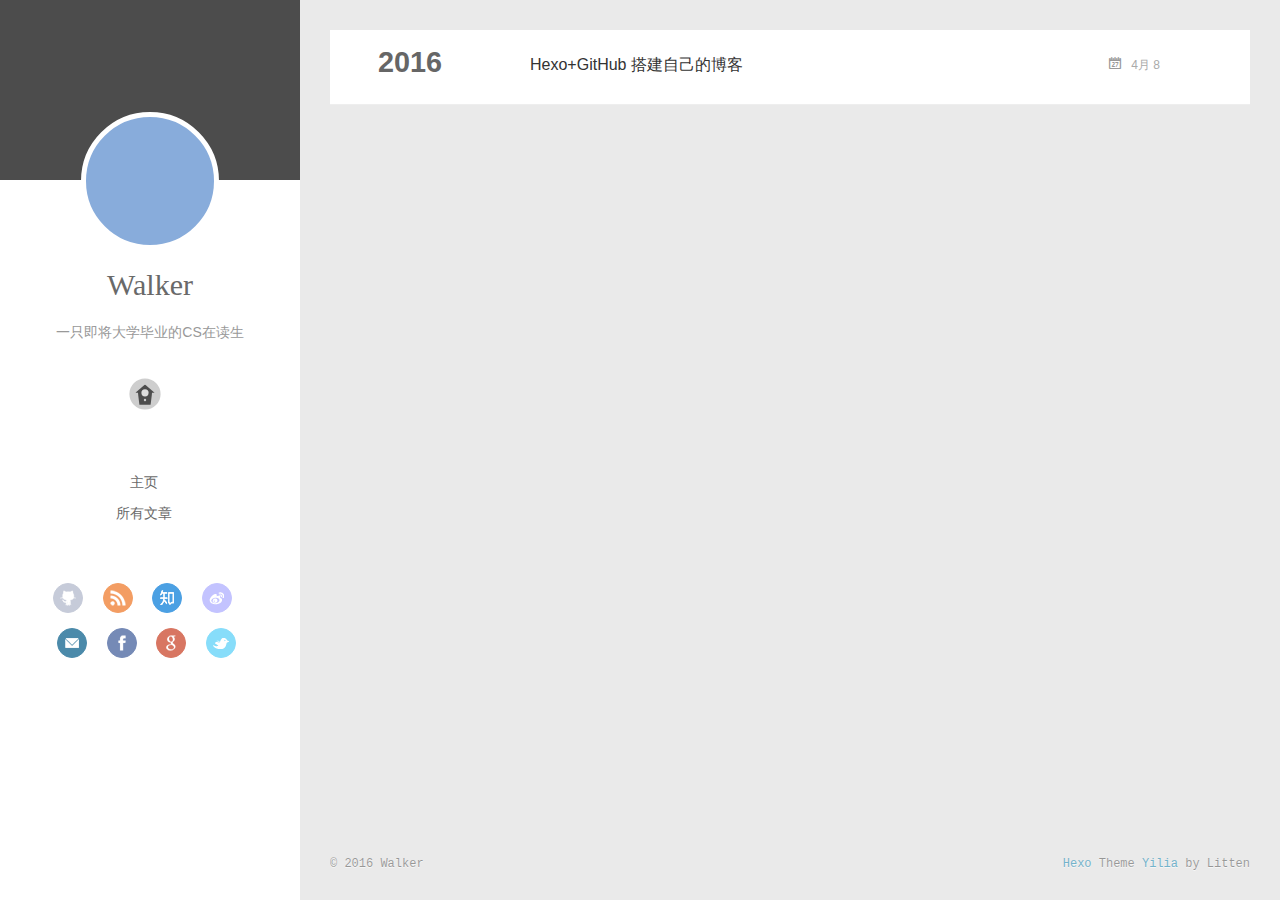
==== commit e2ace0dc: "Site updated: 2016-04-11 23:26:35" ====
--- a/archives/index.html
+++ b/archives/index.html
@@ -241,60 +241,6 @@
   
     <h1 itemprop="name">
       <a class="archive-article-title" href="/2016/04/08/hexo_github_blog/">Hexo+GitHub 搭建自己的博客</a>
-    </h1>
-  
-
-        <div class="article-info info-on-right">
-          
-          
-
-        </div>
-        <div class="clearfix"></div>
-    </header>
-  </div>
-</article>
-  
-    
-    
-    <article class="archive-article archive-type-post">
-  <div class="archive-article-inner">
-    <header class="archive-article-header">
-      	<div class="article-meta">
-	      	<a href="/2016/04/08/first_artical/" class="archive-article-date">
-  	<time datetime="2016-04-08T14:44:51.148Z" itemprop="datePublished">4月 8</time>
-</a>
-        </div>
-    	 
-  
-    <h1 itemprop="name">
-      <a class="archive-article-title" href="/2016/04/08/first_artical/">My first post</a>
-    </h1>
-  
-
-        <div class="article-info info-on-right">
-          
-          
-
-        </div>
-        <div class="clearfix"></div>
-    </header>
-  </div>
-</article>
-  
-    
-    
-    <article class="archive-article archive-type-post">
-  <div class="archive-article-inner">
-    <header class="archive-article-header">
-      	<div class="article-meta">
-	      	<a href="/2016/04/08/hello-world/" class="archive-article-date">
-  	<time datetime="2016-04-08T03:40:58.229Z" itemprop="datePublished">4月 8</time>
-</a>
-        </div>
-    	 
-  
-    <h1 itemprop="name">
-      <a class="archive-article-title" href="/2016/04/08/hello-world/">Hello World</a>
     </h1>
   
 
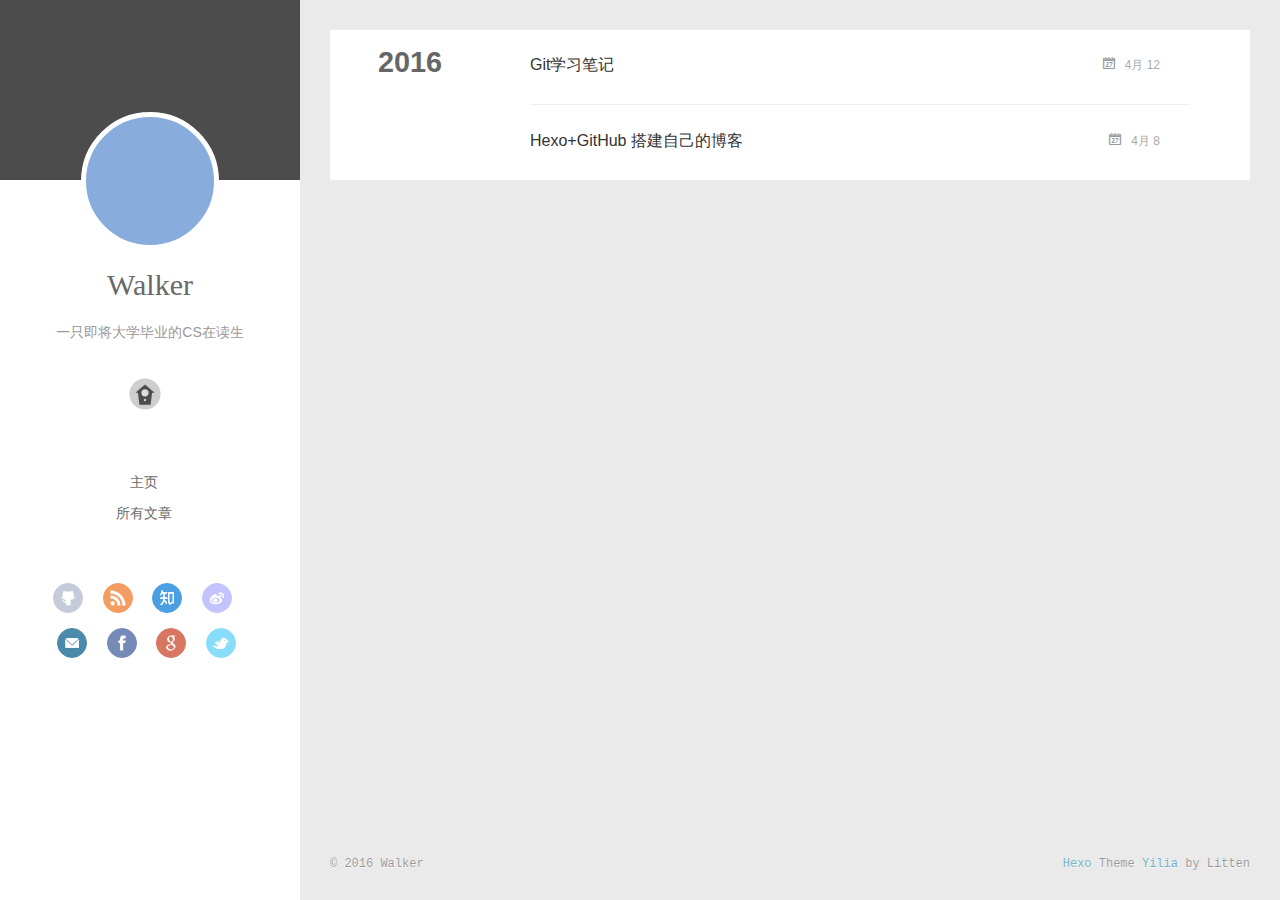
==== commit 8b841176: "Site updated: 2016-04-13 18:56:34" ====
--- a/archives/index.html
+++ b/archives/index.html
@@ -228,6 +228,33 @@
           <a href="/archives/2016" class="archive-year">2016</a>
         </div>
         <div class="archives">
+    
+    <article class="archive-article archive-type-post">
+  <div class="archive-article-inner">
+    <header class="archive-article-header">
+      	<div class="article-meta">
+	      	<a href="/2016/04/12/gitlearning/" class="archive-article-date">
+  	<time datetime="2016-04-12T06:00:55.434Z" itemprop="datePublished">4月 12</time>
+</a>
+        </div>
+    	 
+  
+    <h1 itemprop="name">
+      <a class="archive-article-title" href="/2016/04/12/gitlearning/">Git学习笔记</a>
+    </h1>
+  
+
+        <div class="article-info info-on-right">
+          
+          
+
+        </div>
+        <div class="clearfix"></div>
+    </header>
+  </div>
+</article>
+  
+    
     
     <article class="archive-article archive-type-post">
   <div class="archive-article-inner">
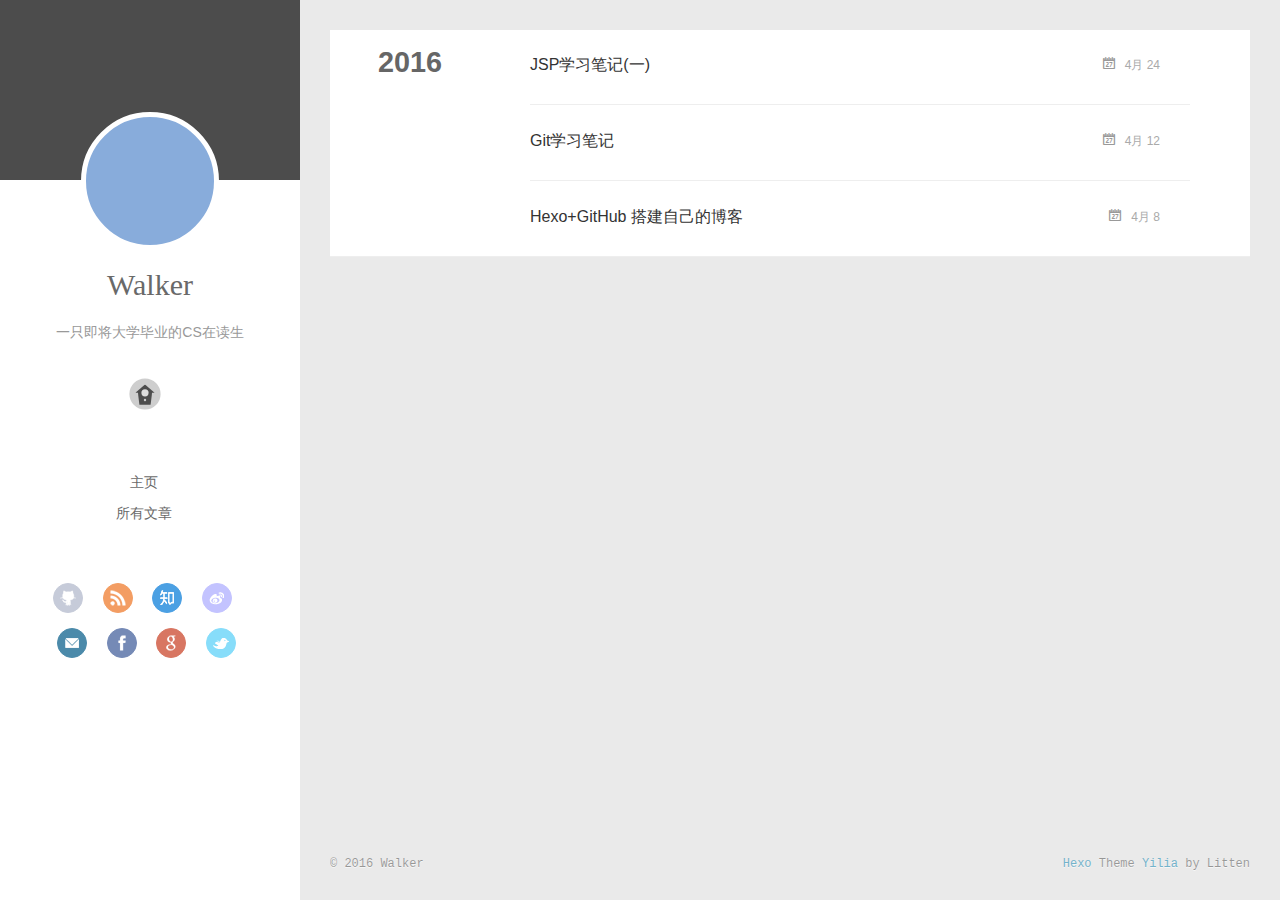
==== commit 2b3b00f8: "Site updated: 2016-04-24 23:24:13" ====
--- a/archives/index.html
+++ b/archives/index.html
@@ -228,6 +228,33 @@
           <a href="/archives/2016" class="archive-year">2016</a>
         </div>
         <div class="archives">
+    
+    <article class="archive-article archive-type-post">
+  <div class="archive-article-inner">
+    <header class="archive-article-header">
+      	<div class="article-meta">
+	      	<a href="/2016/04/24/jsp/" class="archive-article-date">
+  	<time datetime="2016-04-24T13:43:52.757Z" itemprop="datePublished">4月 24</time>
+</a>
+        </div>
+    	 
+  
+    <h1 itemprop="name">
+      <a class="archive-article-title" href="/2016/04/24/jsp/">JSP学习笔记(一)</a>
+    </h1>
+  
+
+        <div class="article-info info-on-right">
+          
+          
+
+        </div>
+        <div class="clearfix"></div>
+    </header>
+  </div>
+</article>
+  
+    
     
     <article class="archive-article archive-type-post">
   <div class="archive-article-inner">
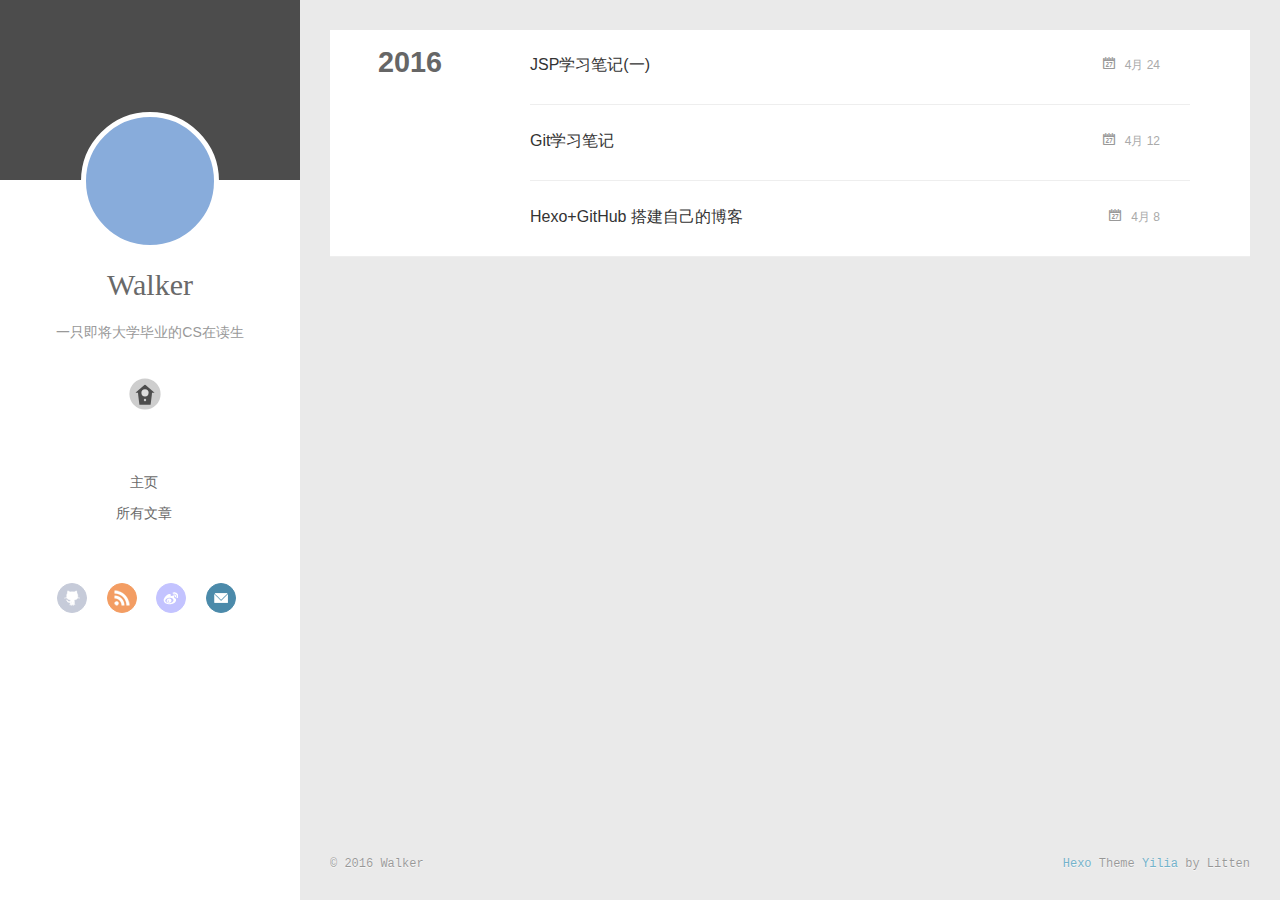
==== commit 0de6c842: "Site updated: 2016-05-11 12:35:38" ====
--- a/archives/index.html
+++ b/archives/index.html
@@ -105,17 +105,9 @@
 					        
 								<a class="rss" target="_blank" href="#" title="rss">rss</a>
 					        
-								<a class="zhihu" target="_blank" href="#" title="zhihu">zhihu</a>
-					        
 								<a class="weibo" target="_blank" href="#" title="weibo">weibo</a>
 					        
 								<a class="mail" target="_blank" href="#" title="mail">mail</a>
-					        
-								<a class="facebook" target="_blank" href="#" title="facebook">facebook</a>
-					        
-								<a class="google" target="_blank" href="#" title="google">google</a>
-					        
-								<a class="twitter" target="_blank" href="#" title="twitter">twitter</a>
 					        
 						</div>
 					</nav>
@@ -198,17 +190,9 @@
 			        
 						<a class="rss" target="_blank" href="#" title="rss">rss</a>
 			        
-						<a class="zhihu" target="_blank" href="#" title="zhihu">zhihu</a>
-			        
 						<a class="weibo" target="_blank" href="#" title="weibo">weibo</a>
 			        
 						<a class="mail" target="_blank" href="#" title="mail">mail</a>
-			        
-						<a class="facebook" target="_blank" href="#" title="facebook">facebook</a>
-			        
-						<a class="google" target="_blank" href="#" title="google">google</a>
-			        
-						<a class="twitter" target="_blank" href="#" title="twitter">twitter</a>
 			        
 				</div>
 			</nav>
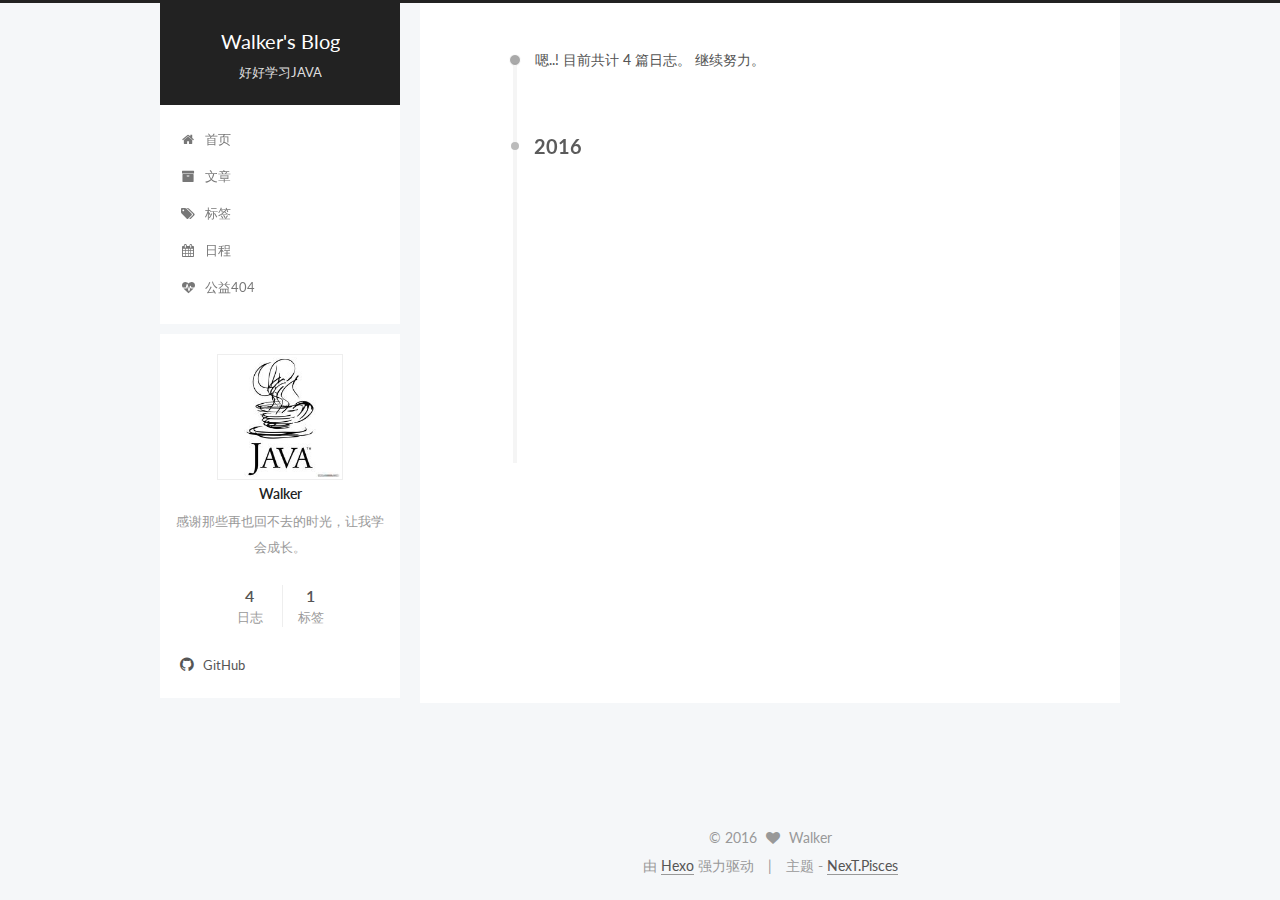
==== commit 4772331e: "Site updated: 2016-11-09 17:17:13" ====
--- a/archives/index.html
+++ b/archives/index.html
@@ -1,363 +1,635 @@
-<!DOCTYPE html>
-<html>
+<!doctype html>
+
+
+
+  
+
+
+<html class="theme-next pisces use-motion">
 <head>
-  <meta charset="utf-8">
-  
-  <meta http-equiv="X-UA-Compatible" content="IE=edge" >
-  <title>Archives | Walker&#39;s Blog</title>
-  <meta name="viewport" content="width=device-width, initial-scale=1, maximum-scale=1">
-  <meta name="description" content="Web, 程序员">
+  <meta charset="UTF-8"/>
+<meta http-equiv="X-UA-Compatible" content="IE=edge,chrome=1" />
+<meta name="viewport" content="width=device-width, initial-scale=1, maximum-scale=1"/>
+
+
+
+<meta http-equiv="Cache-Control" content="no-transform" />
+<meta http-equiv="Cache-Control" content="no-siteapp" />
+
+
+
+
+
+
+
+
+
+
+
+
+  
+  
+  <link href="/vendors/fancybox/source/jquery.fancybox.css?v=2.1.5" rel="stylesheet" type="text/css" />
+
+
+
+
+  
+  
+  
+  
+
+  
+    
+    
+  
+
+  
+
+  
+
+  
+
+  
+    
+      
+    
+
+    
+  
+
+  
+    
+    
+    <link href="//fonts.googleapis.com/css?family=Lato:300,300italic,400,400italic,700,700italic|PT Mono:300,300italic,400,400italic,700,700italic&subset=latin,latin-ext" rel="stylesheet" type="text/css">
+  
+
+
+
+
+
+
+<link href="/vendors/font-awesome/css/font-awesome.min.css?v=4.4.0" rel="stylesheet" type="text/css" />
+
+<link href="/css/main.css?v=5.0.2" rel="stylesheet" type="text/css" />
+
+
+  <meta name="keywords" content="Hexo, NexT" />
+
+
+
+
+
+
+
+
+  <link rel="shortcut icon" type="image/x-icon" href="/favicon.ico?v=5.0.2" />
+
+
+
+
+
+
+<meta name="description" content="感谢那些再也回不去的时光，让我学会成长。">
 <meta property="og:type" content="website">
 <meta property="og:title" content="Walker's Blog">
 <meta property="og:url" content="http://yoursite.com/archives/index.html">
 <meta property="og:site_name" content="Walker's Blog">
-<meta property="og:description" content="Web, 程序员">
+<meta property="og:description" content="感谢那些再也回不去的时光，让我学会成长。">
 <meta name="twitter:card" content="summary">
 <meta name="twitter:title" content="Walker's Blog">
-<meta name="twitter:description" content="Web, 程序员">
-  
-    <link rel="alternative" href="/atom.xml" title="Walker&#39;s Blog" type="application/atom+xml">
-  
-  
-    <link rel="icon" href="/favicon.png">
-  
-  <link rel="stylesheet" href="/css/style.css">
+<meta name="twitter:description" content="感谢那些再也回不去的时光，让我学会成长。">
+
+
+
+<script type="text/javascript" id="hexo.configuration">
+  var NexT = window.NexT || {};
+  var CONFIG = {
+    scheme: 'Pisces',
+    sidebar: {"position":"left","display":"post"},
+    fancybox: true,
+    motion: true,
+    duoshuo: {
+      userId: '0',
+      author: '博主'
+    }
+  };
+</script>
+
+
+
+
+  <link rel="canonical" href="http://yoursite.com/archives/"/>
+
+
+  <title> 文章 | Walker's Blog </title>
 </head>
 
-<body>
-  <div id="container">
-    <div class="left-col">
-    <div class="overlay"></div>
-<div class="intrude-less">
-	<header id="header" class="inner">
-		<a href="/" class="profilepic">
-			
-			<img lazy-src="http://tx.haiqq.com/qqtouxiang/uploads/2014-08-19/025742809.jpg" class="js-avatar">
-			
-		</a>
-
-		<hgroup>
-		  <h1 class="header-author"><a href="/">Walker</a></h1>
-		</hgroup>
-
-		
-		<p class="header-subtitle">一只即将大学毕业的CS在读生</p>
-		
-
-		
-			<div class="switch-btn">
-				<div class="icon">
-					<div class="icon-ctn">
-						<div class="icon-wrap icon-house" data-idx="0">
-							<div class="birdhouse"></div>
-							<div class="birdhouse_holes"></div>
-						</div>
-						<div class="icon-wrap icon-ribbon hide" data-idx="1">
-							<div class="ribbon"></div>
-						</div>
-						
-						<div class="icon-wrap icon-link hide" data-idx="2">
-							<div class="loopback_l"></div>
-							<div class="loopback_r"></div>
-						</div>
-						
-						
-						<div class="icon-wrap icon-me hide" data-idx="3">
-							<div class="user"></div>
-							<div class="shoulder"></div>
-						</div>
-						
-					</div>
-					
-				</div>
-				<div class="tips-box hide">
-					<div class="tips-arrow"></div>
-					<ul class="tips-inner">
-						<li>主页</li>
-						<li>随笔</li>
-						
-						<li>链接</li>
-						
-						
-						<li>关于我</li>
-						
-					</ul>
-				</div>
-			</div>
-		
-
-		<div class="switch-area">
-			<div class="switch-wrap">
-				<section class="switch-part switch-part1">
-					<nav class="header-menu">
-						<ul>
-						
-							<li><a href="/">主页</a></li>
-				        
-							<li><a href="/archives">所有文章</a></li>
-				        
-						</ul>
-					</nav>
-					<nav class="header-nav">
-						<div class="social">
-							
-								<a class="github" target="_blank" href="https://github.com/agnoscesua" title="github">github</a>
-					        
-								<a class="rss" target="_blank" href="#" title="rss">rss</a>
-					        
-								<a class="weibo" target="_blank" href="#" title="weibo">weibo</a>
-					        
-								<a class="mail" target="_blank" href="#" title="mail">mail</a>
-					        
-						</div>
-					</nav>
-				</section>
-				
-				
-				<section class="switch-part switch-part2">
-					<div class="widget tagcloud" id="js-tagcloud">
-						
-					</div>
-				</section>
-				
-				
-				
-				<section class="switch-part switch-part3">
-					<div id="js-friends">
-					
-			          <a target="_blank" class="main-nav-link switch-friends-link" href="http://localhost:4000/">奥巴马的博客</a>
-			        
-			          <a target="_blank" class="main-nav-link switch-friends-link" href="http://localhost:4000/">卡卡的美丽传说</a>
-			        
-			          <a target="_blank" class="main-nav-link switch-friends-link" href="http://localhost:4000/">本泽马的博客</a>
-			        
-			          <a target="_blank" class="main-nav-link switch-friends-link" href="http://localhost:4000/">吉格斯的博客</a>
-			        
-			          <a target="_blank" class="main-nav-link switch-friends-link" href="http://localhost:4000/">习大大大不同</a>
-			        
-			          <a target="_blank" class="main-nav-link switch-friends-link" href="http://localhost:4000/">托蒂的博客</a>
-			        
-			        </div>
-				</section>
-				
-
-				
-				
-				<section class="switch-part switch-part4">
-				
-					<div id="js-aboutme">我是谁，我从哪里来，我到哪里去？我就是我，是颜色不一样的吃货…</div>
-				</section>
-				
-			</div>
-		</div>
-	</header>				
+<body itemscope itemtype="//schema.org/WebPage" lang="zh-Hans">
+
+  
+
+
+
+
+
+
+
+
+
+
+  
+  
+    
+  
+
+  <div class="container one-collumn sidebar-position-left  page-archive  ">
+    <div class="headband"></div>
+
+    <header id="header" class="header" itemscope itemtype="//schema.org/WPHeader">
+      <div class="header-inner"><div class="site-meta ">
+  
+
+  <div class="custom-logo-site-title">
+    <a href="/"  class="brand" rel="start">
+      <span class="logo-line-before"><i></i></span>
+      <span class="site-title">Walker's Blog</span>
+      <span class="logo-line-after"><i></i></span>
+    </a>
+  </div>
+  <p class="site-subtitle">好好学习JAVA</p>
 </div>
 
-    </div>
-    <div class="mid-col">
-      <nav id="mobile-nav">
-  	<div class="overlay">
-  		<div class="slider-trigger"></div>
-  		<h1 class="header-author js-mobile-header hide">Walker</h1>
-  	</div>
-	<div class="intrude-less">
-		<header id="header" class="inner">
-			<div class="profilepic">
-			
-				<img lazy-src="http://tx.haiqq.com/qqtouxiang/uploads/2014-08-19/025742809.jpg" class="js-avatar">
-			
-			</div>
-			<hgroup>
-			  <h1 class="header-author">Walker</h1>
-			</hgroup>
-			
-			<p class="header-subtitle">一只即将大学毕业的CS在读生</p>
-			
-			<nav class="header-menu">
-				<ul>
-				
-					<li><a href="/">主页</a></li>
-		        
-					<li><a href="/archives">所有文章</a></li>
-		        
-		        <div class="clearfix"></div>
-				</ul>
-			</nav>
-			<nav class="header-nav">
-				<div class="social">
-					
-						<a class="github" target="_blank" href="https://github.com/agnoscesua" title="github">github</a>
-			        
-						<a class="rss" target="_blank" href="#" title="rss">rss</a>
-			        
-						<a class="weibo" target="_blank" href="#" title="weibo">weibo</a>
-			        
-						<a class="mail" target="_blank" href="#" title="mail">mail</a>
-			        
-				</div>
-			</nav>
-		</header>				
-	</div>
+<div class="site-nav-toggle">
+  <button>
+    <span class="btn-bar"></span>
+    <span class="btn-bar"></span>
+    <span class="btn-bar"></span>
+  </button>
+</div>
+
+<nav class="site-nav">
+  
+
+  
+    <ul id="menu" class="menu">
+      
+        
+        <li class="menu-item menu-item-home">
+          <a href="/" rel="section">
+            
+              <i class="menu-item-icon fa fa-fw fa-home"></i> <br />
+            
+            首页
+          </a>
+        </li>
+      
+        
+        <li class="menu-item menu-item-archives">
+          <a href="/archives" rel="section">
+            
+              <i class="menu-item-icon fa fa-fw fa-archive"></i> <br />
+            
+            文章
+          </a>
+        </li>
+      
+        
+        <li class="menu-item menu-item-tags">
+          <a href="/tags" rel="section">
+            
+              <i class="menu-item-icon fa fa-fw fa-tags"></i> <br />
+            
+            标签
+          </a>
+        </li>
+      
+        
+        <li class="menu-item menu-item-schedule">
+          <a href="/schedule" rel="section">
+            
+              <i class="menu-item-icon fa fa-fw fa-calendar"></i> <br />
+            
+            日程
+          </a>
+        </li>
+      
+        
+        <li class="menu-item menu-item-commonweal">
+          <a href="/404.html" rel="section">
+            
+              <i class="menu-item-icon fa fa-fw fa-heartbeat"></i> <br />
+            
+            公益404
+          </a>
+        </li>
+      
+
+      
+    </ul>
+  
+
+  
 </nav>
 
-      <div class="body-wrap">
-  
-  
-    
-    
-      
-      
-      <section class="archives-wrap">
-        <div class="archive-year-wrap">
-          <a href="/archives/2016" class="archive-year">2016</a>
+ </div>
+    </header>
+
+    <main id="main" class="main">
+      <div class="main-inner">
+        <div class="content-wrap">
+          <div id="content" class="content">
+            
+
+  <section id="posts" class="posts-collapse">
+    <span class="archive-move-on"></span>
+
+    <span class="archive-page-counter">
+      
+      
+      
+        
+      
+      嗯..! 目前共计 4 篇日志。 继续努力。
+    </span>
+
+    
+
+      
+      
+      
+
+      
+        
+        <div class="collection-title">
+          <h2 class="archive-year motion-element" id="archive-year-2016">2016</h2>
         </div>
-        <div class="archives">
-    
-    <article class="archive-article archive-type-post">
-  <div class="archive-article-inner">
-    <header class="archive-article-header">
-      	<div class="article-meta">
-	      	<a href="/2016/04/24/jsp/" class="archive-article-date">
-  	<time datetime="2016-04-24T13:43:52.757Z" itemprop="datePublished">4月 24</time>
-</a>
+      
+      
+
+      
+
+  <article class="post post-type-normal" itemscope itemtype="//schema.org/Article">
+    <header class="post-header">
+
+      <h1 class="post-title">
+        
+            <a class="post-title-link" href="/2016/05/11/jsp_1/" itemprop="url">
+              
+                <span itemprop="name">JSP内置对象</span>
+              
+            </a>
+        
+      </h1>
+
+      <div class="post-meta">
+        <time class="post-time" itemprop="dateCreated"
+              datetime="2016-05-11T15:31:16+08:00"
+              content="2016-05-11" >
+          05-11
+        </time>
+      </div>
+
+    </header>
+  </article>
+
+
+
+    
+
+      
+      
+      
+
+      
+      
+
+      
+
+  <article class="post post-type-normal" itemscope itemtype="//schema.org/Article">
+    <header class="post-header">
+
+      <h1 class="post-title">
+        
+            <a class="post-title-link" href="/2016/04/24/jsp/" itemprop="url">
+              
+                <span itemprop="name">JSP学习笔记(一)</span>
+              
+            </a>
+        
+      </h1>
+
+      <div class="post-meta">
+        <time class="post-time" itemprop="dateCreated"
+              datetime="2016-04-24T21:43:52+08:00"
+              content="2016-04-24" >
+          04-24
+        </time>
+      </div>
+
+    </header>
+  </article>
+
+
+
+    
+
+      
+      
+      
+
+      
+      
+
+      
+
+  <article class="post post-type-normal" itemscope itemtype="//schema.org/Article">
+    <header class="post-header">
+
+      <h1 class="post-title">
+        
+            <a class="post-title-link" href="/2016/04/12/gitlearning/" itemprop="url">
+              
+                <span itemprop="name">Git学习笔记</span>
+              
+            </a>
+        
+      </h1>
+
+      <div class="post-meta">
+        <time class="post-time" itemprop="dateCreated"
+              datetime="2016-04-12T14:00:55+08:00"
+              content="2016-04-12" >
+          04-12
+        </time>
+      </div>
+
+    </header>
+  </article>
+
+
+
+    
+
+      
+      
+      
+
+      
+      
+
+      
+
+  <article class="post post-type-normal" itemscope itemtype="//schema.org/Article">
+    <header class="post-header">
+
+      <h1 class="post-title">
+        
+            <a class="post-title-link" href="/2016/04/08/hexo_github_blog/" itemprop="url">
+              
+                <span itemprop="name">Hexo+GitHub 搭建自己的博客</span>
+              
+            </a>
+        
+      </h1>
+
+      <div class="post-meta">
+        <time class="post-time" itemprop="dateCreated"
+              datetime="2016-04-08T23:09:53+08:00"
+              content="2016-04-08" >
+          04-08
+        </time>
+      </div>
+
+    </header>
+  </article>
+
+
+
+    
+
+  </section>
+
+  
+
+
+
+          </div>
+          
+
+
+          
+
         </div>
-    	 
-  
-    <h1 itemprop="name">
-      <a class="archive-article-title" href="/2016/04/24/jsp/">JSP学习笔记(一)</a>
-    </h1>
-  
-
-        <div class="article-info info-on-right">
-          
-          
-
-        </div>
-        <div class="clearfix"></div>
-    </header>
-  </div>
-</article>
-  
-    
-    
-    <article class="archive-article archive-type-post">
-  <div class="archive-article-inner">
-    <header class="archive-article-header">
-      	<div class="article-meta">
-	      	<a href="/2016/04/12/gitlearning/" class="archive-article-date">
-  	<time datetime="2016-04-12T06:00:55.434Z" itemprop="datePublished">4月 12</time>
-</a>
-        </div>
-    	 
-  
-    <h1 itemprop="name">
-      <a class="archive-article-title" href="/2016/04/12/gitlearning/">Git学习笔记</a>
-    </h1>
-  
-
-        <div class="article-info info-on-right">
-          
-          
-
-        </div>
-        <div class="clearfix"></div>
-    </header>
-  </div>
-</article>
-  
-    
-    
-    <article class="archive-article archive-type-post">
-  <div class="archive-article-inner">
-    <header class="archive-article-header">
-      	<div class="article-meta">
-	      	<a href="/2016/04/08/hexo_github_blog/" class="archive-article-date">
-  	<time datetime="2016-04-08T15:09:53.525Z" itemprop="datePublished">4月 8</time>
-</a>
-        </div>
-    	 
-  
-    <h1 itemprop="name">
-      <a class="archive-article-title" href="/2016/04/08/hexo_github_blog/">Hexo+GitHub 搭建自己的博客</a>
-    </h1>
-  
-
-        <div class="article-info info-on-right">
-          
-          
-
-        </div>
-        <div class="clearfix"></div>
-    </header>
-  </div>
-</article>
-  
-  
-    </div></section>
-  
-
-    
-
-</div>
-      <footer id="footer">
-  <div class="outer">
-    <div id="footer-info">
-    	<div class="footer-left">
-    		&copy; 2016 Walker
-    	</div>
-      	<div class="footer-right">
-      		<a href="http://hexo.io/" target="_blank">Hexo</a>  Theme <a href="https://github.com/litten/hexo-theme-yilia" target="_blank">Yilia</a> by Litten
-      	</div>
+        
+          
+  
+  <div class="sidebar-toggle">
+    <div class="sidebar-toggle-line-wrap">
+      <span class="sidebar-toggle-line sidebar-toggle-line-first"></span>
+      <span class="sidebar-toggle-line sidebar-toggle-line-middle"></span>
+      <span class="sidebar-toggle-line sidebar-toggle-line-last"></span>
     </div>
   </div>
-</footer>
+
+  <aside id="sidebar" class="sidebar">
+    <div class="sidebar-inner">
+
+      
+
+      
+
+      <section class="site-overview sidebar-panel  sidebar-panel-active ">
+        <div class="site-author motion-element" itemprop="author" itemscope itemtype="//schema.org/Person">
+          <img class="site-author-image" itemprop="image"
+               src="/images/java.png"
+               alt="Walker" />
+          <p class="site-author-name" itemprop="name">Walker</p>
+          <p class="site-description motion-element" itemprop="description">感谢那些再也回不去的时光，让我学会成长。</p>
+        </div>
+        <nav class="site-state motion-element">
+          <div class="site-state-item site-state-posts">
+            <a href="/archives">
+              <span class="site-state-item-count">4</span>
+              <span class="site-state-item-name">日志</span>
+            </a>
+          </div>
+
+          
+
+          
+            <div class="site-state-item site-state-tags">
+              <a href="/tags">
+                <span class="site-state-item-count">1</span>
+                <span class="site-state-item-name">标签</span>
+              </a>
+            </div>
+          
+
+        </nav>
+
+        
+
+        <div class="links-of-author motion-element">
+          
+            
+              <span class="links-of-author-item">
+                <a href="https://github.com/agnoscesua" target="_blank" title="GitHub">
+                  
+                    <i class="fa fa-fw fa-github"></i>
+                  
+                  GitHub
+                </a>
+              </span>
+            
+          
+        </div>
+
+        
+        
+
+        
+        
+
+      </section>
+
+      
+
     </div>
-    
-  <link rel="stylesheet" href="/fancybox/jquery.fancybox.css">
-
-
-<script>
-	var yiliaConfig = {
-		fancybox: true,
-		mathjax: true,
-		animate: true,
-		isHome: false,
-		isPost: false,
-		isArchive: true,
-		isTag: false,
-		isCategory: false,
-		open_in_new: false
-	}
+  </aside>
+
+
+        
+      </div>
+    </main>
+
+    <footer id="footer" class="footer">
+      <div class="footer-inner">
+        <div class="copyright" >
+  
+  &copy; 
+  <span itemprop="copyrightYear">2016</span>
+  <span class="with-love">
+    <i class="fa fa-heart"></i>
+  </span>
+  <span class="author" itemprop="copyrightHolder">Walker</span>
+</div>
+
+<div class="powered-by">
+  由 <a class="theme-link" href="https://hexo.io">Hexo</a> 强力驱动
+</div>
+
+<div class="theme-info">
+  主题 -
+  <a class="theme-link" href="https://github.com/iissnan/hexo-theme-next">
+    NexT.Pisces
+  </a>
+</div>
+
+        
+
+        
+      </div>
+    </footer>
+
+    <div class="back-to-top">
+      <i class="fa fa-arrow-up"></i>
+    </div>
+  </div>
+
+  
+
+<script type="text/javascript">
+  if (Object.prototype.toString.call(window.Promise) !== '[object Function]') {
+    window.Promise = null;
+  }
 </script>
-<script src="http://7.url.cn/edu/jslib/comb/require-2.1.6,jquery-1.9.1.min.js"></script>
-<script src="/js/main.js"></script>
-
-
-
-
-
-
-<script type="text/x-mathjax-config">
-MathJax.Hub.Config({
-    tex2jax: {
-        inlineMath: [ ['$','$'], ["\\(","\\)"]  ],
-        processEscapes: true,
-        skipTags: ['script', 'noscript', 'style', 'textarea', 'pre', 'code']
-    }
-});
-
-MathJax.Hub.Queue(function() {
-    var all = MathJax.Hub.getAllJax(), i;
-    for(i=0; i < all.length; i += 1) {
-        all[i].SourceElement().parentNode.className += ' has-jax';                 
-    }       
-});
-</script>
-
-<script type="text/javascript" src="http://cdn.mathjax.org/mathjax/latest/MathJax.js?config=TeX-AMS-MML_HTMLorMML">
-</script>
-
-
-  </div>
+
+
+
+
+
+
+
+
+
+  
+
+
+
+  
+  <script type="text/javascript" src="/vendors/jquery/index.js?v=2.1.3"></script>
+
+  
+  <script type="text/javascript" src="/vendors/fastclick/lib/fastclick.min.js?v=1.0.6"></script>
+
+  
+  <script type="text/javascript" src="/vendors/jquery_lazyload/jquery.lazyload.js?v=1.9.7"></script>
+
+  
+  <script type="text/javascript" src="/vendors/velocity/velocity.min.js?v=1.2.1"></script>
+
+  
+  <script type="text/javascript" src="/vendors/velocity/velocity.ui.min.js?v=1.2.1"></script>
+
+  
+  <script type="text/javascript" src="/vendors/fancybox/source/jquery.fancybox.pack.js?v=2.1.5"></script>
+
+
+  
+
+
+  <script type="text/javascript" src="/js/src/utils.js?v=5.0.2"></script>
+
+  <script type="text/javascript" src="/js/src/motion.js?v=5.0.2"></script>
+
+
+
+  
+  
+
+
+  <script type="text/javascript" src="/js/src/affix.js?v=5.0.2"></script>
+
+  <script type="text/javascript" src="/js/src/schemes/pisces.js?v=5.0.2"></script>
+
+
+
+  
+  
+    <script type="text/javascript" id="motion.page.archive">
+      $('.archive-year').velocity('transition.slideLeftIn');
+    </script>
+  
+
+
+  
+
+
+  <script type="text/javascript" src="/js/src/bootstrap.js?v=5.0.2"></script>
+
+
+
+  
+
+
+
+  
+
+
+
+
+  
+  
+
+  
+
+  
+
+  
+
+  
+
+
 </body>
-</html>+</html>
--- a/css/main.css
+++ b/css/main.css
@@ -0,0 +1,2711 @@
+/* normalize.css v3.0.2 | MIT License | git.io/normalize */
+html {
+  font-family: sans-serif; /* 1 */
+  -ms-text-size-adjust: 100%; /* 2 */
+  -webkit-text-size-adjust: 100%; /* 2 */
+}
+body {
+  margin: 0;
+}
+article,
+aside,
+details,
+figcaption,
+figure,
+footer,
+header,
+hgroup,
+main,
+menu,
+nav,
+section,
+summary {
+  display: block;
+}
+audio,
+canvas,
+progress,
+video {
+  display: inline-block; /* 1 */
+  vertical-align: baseline; /* 2 */
+}
+audio:not([controls]) {
+  display: none;
+  height: 0;
+}
+[hidden],
+template {
+  display: none;
+}
+a {
+  background-color: transparent;
+}
+a:active,
+a:hover {
+  outline: 0;
+}
+abbr[title] {
+  border-bottom: 1px dotted;
+}
+b,
+strong {
+  font-weight: bold;
+}
+dfn {
+  font-style: italic;
+}
+h1 {
+  font-size: 2em;
+  margin: 0.67em 0;
+}
+mark {
+  background: #ff0;
+  color: #000;
+}
+small {
+  font-size: 80%;
+}
+sub,
+sup {
+  font-size: 75%;
+  line-height: 0;
+  position: relative;
+  vertical-align: baseline;
+}
+sup {
+  top: -0.5em;
+}
+sub {
+  bottom: -0.25em;
+}
+img {
+  border: 0;
+}
+svg:not(:root) {
+  overflow: hidden;
+}
+figure {
+  margin: 1em 40px;
+}
+hr {
+  -moz-box-sizing: content-box;
+  box-sizing: content-box;
+  height: 0;
+}
+pre {
+  overflow: auto;
+}
+code,
+kbd,
+pre,
+samp {
+  font-family: monospace, monospace;
+  font-size: 1em;
+}
+button,
+input,
+optgroup,
+select,
+textarea {
+  color: inherit; /* 1 */
+  font: inherit; /* 2 */
+  margin: 0; /* 3 */
+}
+button {
+  overflow: visible;
+}
+button,
+select {
+  text-transform: none;
+}
+button,
+html input[type="button"],
+input[type="reset"],
+input[type="submit"] {
+  -webkit-appearance: button; /* 2 */
+  cursor: pointer; /* 3 */
+}
+button[disabled],
+html input[disabled] {
+  cursor: default;
+}
+button::-moz-focus-inner,
+input::-moz-focus-inner {
+  border: 0;
+  padding: 0;
+}
+input {
+  line-height: normal;
+}
+input[type="checkbox"],
+input[type="radio"] {
+  box-sizing: border-box; /* 1 */
+  padding: 0; /* 2 */
+}
+input[type="number"]::-webkit-inner-spin-button,
+input[type="number"]::-webkit-outer-spin-button {
+  height: auto;
+}
+input[type="search"] {
+  -webkit-appearance: textfield; /* 1 */
+  -moz-box-sizing: content-box;
+  -webkit-box-sizing: content-box; /* 2 */
+  box-sizing: content-box;
+}
+input[type="search"]::-webkit-search-cancel-button,
+input[type="search"]::-webkit-search-decoration {
+  -webkit-appearance: none;
+}
+fieldset {
+  border: 1px solid #c0c0c0;
+  margin: 0 2px;
+  padding: 0.35em 0.625em 0.75em;
+}
+legend {
+  border: 0; /* 1 */
+  padding: 0; /* 2 */
+}
+textarea {
+  overflow: auto;
+}
+optgroup {
+  font-weight: bold;
+}
+table {
+  border-collapse: collapse;
+  border-spacing: 0;
+}
+td,
+th {
+  padding: 0;
+}
+::selection {
+  background: #262a30;
+  color: #fff;
+}
+body {
+  position: relative;
+  font-family: 'Lato', "PingFang SC", "Microsoft YaHei", sans-serif;
+  font-size: 14px;
+  line-height: 2;
+  color: #555;
+  background: #fff;
+}
+@media (max-width: 767px) {
+  body {
+    padding-right: 0 !important;
+  }
+}
+@media (min-width: 768px) and (max-width: 991px) {
+  body {
+    padding-right: 0 !important;
+  }
+}
+@media (min-width: 1600px) {
+  body {
+    font-size: 16px;
+  }
+}
+h1,
+h2,
+h3,
+h4,
+h5,
+h6 {
+  margin: 0;
+  padding: 0;
+  font-weight: bold;
+  line-height: 1.5;
+  font-family: 'Lato', "PingFang SC", "Microsoft YaHei", sans-serif;
+}
+h2,
+h3,
+h4,
+h5,
+h6 {
+  margin: 20px 0 15px;
+}
+h1 {
+  font-size: 22px;
+}
+@media (max-width: 767px) {
+  h1 {
+    font-size: 18px;
+  }
+}
+h2 {
+  font-size: 20px;
+}
+@media (max-width: 767px) {
+  h2 {
+    font-size: 16px;
+  }
+}
+h3 {
+  font-size: 18px;
+}
+@media (max-width: 767px) {
+  h3 {
+    font-size: 14px;
+  }
+}
+h4 {
+  font-size: 16px;
+}
+@media (max-width: 767px) {
+  h4 {
+    font-size: 12px;
+  }
+}
+h5 {
+  font-size: 14px;
+}
+@media (max-width: 767px) {
+  h5 {
+    font-size: 10px;
+  }
+}
+h6 {
+  font-size: 12px;
+}
+@media (max-width: 767px) {
+  h6 {
+    font-size: 8px;
+  }
+}
+p {
+  margin: 0 0 25px 0;
+}
+a {
+  color: #555;
+  text-decoration: none;
+  border-bottom: 1px solid #999;
+  word-wrap: break-word;
+}
+a:hover {
+  color: #222;
+  border-bottom-color: #222;
+}
+ul {
+  list-style: none;
+}
+blockquote {
+  margin: 0;
+  padding: 0;
+}
+img {
+  display: block;
+  margin: auto;
+  max-width: 100%;
+  height: auto;
+}
+hr {
+  margin: 40px 0;
+  height: 3px;
+  border: none;
+  background-color: #ddd;
+  background-image: repeating-linear-gradient(-45deg, #fff, #fff 4px, transparent 4px, transparent 8px);
+}
+blockquote {
+  padding: 0 15px;
+  color: #666;
+  border-left: 4px solid #ddd;
+}
+blockquote cite::before {
+  content: "-";
+  padding: 0 5px;
+}
+dt {
+  font-weight: 700;
+}
+dd {
+  margin: 0;
+  padding: 0;
+}
+.text-left {
+  text-align: left;
+}
+.text-center {
+  text-align: center;
+}
+.text-right {
+  text-align: right;
+}
+.text-justify {
+  text-align: justify;
+}
+.text-nowrap {
+  white-space: nowrap;
+}
+.text-lowercase {
+  text-transform: lowercase;
+}
+.text-uppercase {
+  text-transform: uppercase;
+}
+.text-capitalize {
+  text-transform: capitalize;
+}
+.center-block {
+  display: block;
+  margin-left: auto;
+  margin-right: auto;
+}
+.clearfix:before,
+.clearfix:after {
+  content: " ";
+  display: table;
+}
+.clearfix:after {
+  clear: both;
+}
+.pullquote {
+  width: 45%;
+}
+.pullquote.left {
+  float: left;
+  margin-left: 5px;
+  margin-right: 10px;
+}
+.pullquote.right {
+  float: right;
+  margin-left: 10px;
+  margin-right: 5px;
+}
+.affix.affix.affix {
+  position: fixed;
+}
+.translation {
+  margin-top: -20px;
+  font-size: 14px;
+  color: #999;
+}
+.scrollbar-measure {
+  width: 100px;
+  height: 100px;
+  overflow: scroll;
+  position: absolute;
+  top: -9999px;
+}
+.use-motion .motion-element {
+  opacity: 0;
+}
+#local-search-input {
+  padding: 3px;
+  border: none;
+  text-indent: 14px;
+  border-radius: 0;
+  width: 140px;
+  outline: none;
+  border-bottom: 1px solid #999;
+  background: inherit;
+  opacity: 0.5;
+}
+#local-search-input:focus {
+  opacity: 1;
+}
+.search-icon {
+  position: absolute;
+  top: 9px;
+}
+table {
+  margin: 20px 0;
+  width: 100%;
+  border-collapse: collapse;
+  border-spacing: 0;
+  border: 1px solid #ddd;
+  font-size: 14px;
+  table-layout: fixed;
+  word-wrap: break-all;
+}
+table>tbody>tr:nth-of-type(odd) {
+  background-color: #f9f9f9;
+}
+table>tbody>tr:hover {
+  background-color: #f5f5f5;
+}
+caption,
+th,
+td {
+  padding: 8px;
+  text-align: left;
+  vertical-align: middle;
+  font-weight: normal;
+}
+th,
+td {
+  border-bottom: 3px solid #ddd;
+  border-right: 1px solid #eee;
+}
+th {
+  padding-bottom: 10px;
+  font-weight: 700;
+}
+td {
+  border-bottom-width: 1px;
+}
+html,
+body {
+  height: 100%;
+}
+.container {
+  position: relative;
+  min-height: 100%;
+}
+.header-inner {
+  margin: 0 auto;
+  padding: 100px 0 70px;
+  width: 700px;
+}
+@media (min-width: 1600px) {
+  .container .header-inner {
+    width: 900px;
+  }
+}
+.main {
+  padding-bottom: 150px;
+}
+.main-inner {
+  margin: 0 auto;
+  width: 700px;
+}
+@media (min-width: 1600px) {
+  .container .main-inner {
+    width: 900px;
+  }
+}
+.footer {
+  position: absolute;
+  left: 0;
+  bottom: 0;
+  width: 100%;
+  min-height: 50px;
+}
+.footer-inner {
+  box-sizing: border-box;
+  margin: 20px auto;
+  width: 700px;
+}
+@media (min-width: 1600px) {
+  .container .footer-inner {
+    width: 900px;
+  }
+}
+pre,
+.highlight {
+  overflow: auto;
+  margin: 20px 0;
+  padding: 15px;
+  font-size: 13px;
+  color: #4d4d4c;
+  background: #f7f7f7;
+  line-height: 1.6;
+}
+pre,
+code {
+  font-family: consolas, Menlo, "PingFang SC", "Microsoft YaHei", monospace;
+}
+code {
+  padding: 2px 4px;
+  word-wrap: break-all;
+  color: #4d4d4c;
+  background: #f7f7f7;
+  border-radius: 3px;
+  font-size: 13px;
+}
+pre code {
+  padding: 0;
+  color: #4d4d4c;
+  background: none;
+  text-shadow: none;
+}
+.highlight pre {
+  border: none;
+  margin: 0;
+  padding: 1px;
+}
+.highlight table {
+  margin: 0;
+  width: auto;
+  border: none;
+}
+.highlight td {
+  border: none;
+  padding: 0;
+}
+.highlight figcaption {
+  font-size: 1em;
+  color: #4d4d4c;
+  line-height: 1em;
+  margin-bottom: 1em;
+}
+.highlight figcaption:before,
+.highlight figcaption:after {
+  content: " ";
+  display: table;
+}
+.highlight figcaption:after {
+  clear: both;
+}
+.highlight figcaption a {
+  float: right;
+  color: #4d4d4c;
+}
+.highlight figcaption a:hover {
+  border-bottom-color: #4d4d4c;
+}
+.highlight .gutter pre {
+  color: #666;
+  text-align: right;
+  padding-right: 20px;
+}
+.highlight .line {
+  height: 20px;
+}
+.gutter {
+  -webkit-user-select: none;
+  -moz-user-select: none;
+  -ms-user-select: none;
+  user-select: none;
+}
+.gist table {
+  width: auto;
+}
+.gist table td {
+  border: none;
+}
+pre .deletion {
+  background: #fdd;
+}
+pre .addition {
+  background: #dfd;
+}
+pre .meta {
+  color: #8959a8;
+}
+pre .comment {
+  color: #8e908c;
+}
+pre .variable,
+pre .attribute,
+pre .tag,
+pre .regexp,
+pre .ruby .constant,
+pre .xml .tag .title,
+pre .xml .pi,
+pre .xml .doctype,
+pre .html .doctype,
+pre .css .id,
+pre .css .class,
+pre .css .pseudo {
+  color: #c82829;
+}
+pre .number,
+pre .preprocessor,
+pre .built_in,
+pre .literal,
+pre .params,
+pre .constant,
+pre .command {
+  color: #f5871f;
+}
+pre .ruby .class .title,
+pre .css .rules .attribute,
+pre .string,
+pre .value,
+pre .inheritance,
+pre .header,
+pre .ruby .symbol,
+pre .xml .cdata,
+pre .special,
+pre .number,
+pre .formula {
+  color: #718c00;
+}
+pre .title,
+pre .css .hexcolor {
+  color: #3e999f;
+}
+pre .function,
+pre .python .decorator,
+pre .python .title,
+pre .ruby .function .title,
+pre .ruby .title .keyword,
+pre .perl .sub,
+pre .javascript .title,
+pre .coffeescript .title {
+  color: #4271ae;
+}
+pre .keyword,
+pre .javascript .function {
+  color: #8959a8;
+}
+.full-image.full-image.full-image {
+  border: none;
+  max-width: 100%;
+  width: auto;
+  margin: 20px auto;
+}
+@media (min-width: 992px) {
+  .full-image.full-image.full-image {
+    max-width: none;
+    width: 126%;
+    margin: 0 -13%;
+  }
+}
+.blockquote-center,
+.page-home .post-type-quote blockquote,
+.page-post-detail .post-type-quote blockquote {
+  position: relative;
+  margin: 40px 0;
+  padding: 0;
+  border-left: none;
+  text-align: center;
+}
+.blockquote-center::before,
+.page-home .post-type-quote blockquote::before,
+.page-post-detail .post-type-quote blockquote::before,
+.blockquote-center::after,
+.page-home .post-type-quote blockquote::after,
+.page-post-detail .post-type-quote blockquote::after {
+  position: absolute;
+  content: ' ';
+  display: block;
+  width: 100%;
+  height: 24px;
+  opacity: 0.2;
+  background-repeat: no-repeat;
+  background-position: 0 -6px;
+  background-size: 22px 22px;
+}
+.blockquote-center::before,
+.page-home .post-type-quote blockquote::before,
+.page-post-detail .post-type-quote blockquote::before {
+  top: -20px;
+  background-image: url("../images/quote-l.svg");
+  border-top: 1px solid #ccc;
+}
+.blockquote-center::after,
+.page-home .post-type-quote blockquote::after,
+.page-post-detail .post-type-quote blockquote::after {
+  bottom: -20px;
+  background-image: url("../images/quote-r.svg");
+  border-bottom: 1px solid #ccc;
+  background-position: 100% 8px;
+}
+.blockquote-center p,
+.page-home .post-type-quote blockquote p,
+.page-post-detail .post-type-quote blockquote p,
+.blockquote-center div,
+.page-home .post-type-quote blockquote div,
+.page-post-detail .post-type-quote blockquote div {
+  text-align: center;
+}
+.post .post-body .group-picture img {
+  box-sizing: border-box;
+  padding: 0 3px;
+  border: none;
+}
+.post .group-picture-row {
+  overflow: hidden;
+  margin-top: 6px;
+}
+.post .group-picture-row:first-child {
+  margin-top: 0;
+}
+.post .group-picture-column {
+  float: left;
+}
+.page-post-detail .post-body .group-picture-column {
+  float: none;
+  margin-top: 10px;
+  width: auto !important;
+}
+.page-post-detail .post-body .group-picture-column img {
+  margin: 0 auto;
+}
+.page-archive .group-picture-container {
+  overflow: hidden;
+}
+.page-archive .group-picture-row {
+  float: left;
+}
+.page-archive .group-picture-row:first-child {
+  margin-top: 6px;
+}
+.page-archive .group-picture-column {
+  max-width: 150px;
+  max-height: 150px;
+}
+.btn {
+  display: inline-block;
+  padding: 0 20px;
+  font-size: 14px;
+  color: #fff;
+  background: #222;
+  border: 2px solid #555;
+  text-decoration: none;
+  border-radius: 0;
+  transition-property: background-color;
+  transition-duration: 0.2s;
+  transition-timing-function: ease-in-out;
+  transition-delay: 0s;
+}
+.btn:hover,
+.post-more-link .btn:hover {
+  border-color: #222;
+  color: #fff;
+  background: #222;
+}
+.btn-bar {
+  display: block;
+  width: 22px;
+  height: 2px;
+  background: #555;
+  border-radius: 1px;
+}
+.btn-bar+.btn-bar {
+  margin-top: 4px;
+}
+.pagination {
+  margin: 120px 0 40px;
+  text-align: center;
+  border-top: 1px solid #eee;
+}
+.page-number-basic,
+.pagination .prev,
+.pagination .next,
+.pagination .page-number,
+.pagination .space {
+  display: inline-block;
+  position: relative;
+  top: -1px;
+  margin: 0 10px;
+  padding: 0 10px;
+  line-height: 30px;
+}
+@media (max-width: 767px) {
+  .page-number-basic,
+  .pagination .prev,
+  .pagination .next,
+  .pagination .page-number,
+  .pagination .space {
+    margin: 0 5px;
+  }
+}
+.pagination .prev,
+.pagination .next,
+.pagination .page-number {
+  border-bottom: 0;
+  border-top: 1px solid #eee;
+  transition-property: border-color;
+  transition-duration: 0.2s;
+  transition-timing-function: ease-in-out;
+  transition-delay: 0s;
+}
+.pagination .prev:hover,
+.pagination .next:hover,
+.pagination .page-number:hover {
+  border-top-color: #222;
+}
+.pagination .space {
+  padding: 0;
+  margin: 0;
+}
+.pagination .prev {
+  margin-left: 0;
+}
+.pagination .next {
+  margin-right: 0;
+}
+.pagination .page-number.current {
+  color: #fff;
+  background: #ccc;
+  border-top-color: #ccc;
+}
+@media (max-width: 767px) {
+  .pagination {
+    border-top: none;
+  }
+  .pagination .prev,
+  .pagination .next,
+  .pagination .page-number {
+    margin-bottom: 10px;
+    border-top: 0;
+    border-bottom: 1px solid #eee;
+  }
+  .pagination .prev:hover,
+  .pagination .next:hover,
+  .pagination .page-number:hover {
+    border-bottom-color: #222;
+  }
+}
+.comments {
+  margin: 60px 20px 0;
+}
+.tag-cloud {
+  text-align: center;
+}
+.tag-cloud a {
+  display: inline-block;
+  margin: 10px;
+}
+.back-to-top {
+  box-sizing: border-box;
+  position: fixed;
+  bottom: -100px;
+  right: 50px;
+  z-index: 1050;
+  padding: 0 6px;
+  width: 25px;
+  background: #222;
+  font-size: 12px;
+  opacity: 0.6;
+  color: #fff;
+  cursor: pointer;
+  text-align: center;
+  -webkit-transform: translateZ(0);
+  transition-property: bottom;
+  transition-duration: 0.2s;
+  transition-timing-function: ease-in-out;
+  transition-delay: 0s;
+}
+@media (max-width: 767px) {
+  .back-to-top {
+    display: none;
+  }
+}
+@media (min-width: 768px) and (max-width: 991px) {
+  .back-to-top {
+    display: none;
+  }
+}
+.back-to-top.back-to-top-on {
+  bottom: 40px;
+}
+.header {
+  background: #fff;
+}
+.header-inner {
+  position: relative;
+}
+.headband {
+  height: 3px;
+  background: #222;
+}
+.site-meta {
+  margin: 0;
+  text-align: center;
+}
+@media (max-width: 767px) {
+  .site-meta {
+    text-align: center;
+  }
+}
+.brand {
+  position: relative;
+  display: inline-block;
+  padding: 0 40px;
+  color: #fff;
+  background: #222;
+  border-bottom: none;
+}
+.brand:hover {
+  color: #fff;
+}
+.logo {
+  display: inline-block;
+  margin-right: 5px;
+  line-height: 36px;
+  vertical-align: top;
+}
+.site-title {
+  display: inline-block;
+  vertical-align: top;
+  line-height: 36px;
+  font-size: 20px;
+  font-weight: normal;
+  font-family: 'Lato', "PingFang SC", "Microsoft YaHei", sans-serif;
+}
+.site-subtitle {
+  margin-top: 10px;
+  font-size: 13px;
+  color: #ddd;
+}
+.use-motion .brand {
+  opacity: 0;
+}
+.use-motion .logo,
+.use-motion .site-title,
+.use-motion .site-subtitle {
+  opacity: 0;
+  position: relative;
+  top: -10px;
+}
+.site-nav-toggle {
+  display: none;
+  position: absolute;
+  top: 10px;
+  left: 10px;
+}
+@media (max-width: 767px) {
+  .site-nav-toggle {
+    display: block;
+  }
+}
+.site-nav-toggle button {
+  margin-top: 2px;
+  padding: 9px 10px;
+  background: transparent;
+  border: none;
+}
+@media (max-width: 767px) {
+  .site-nav {
+    display: none;
+    margin: 0 -10px;
+    padding: 0 10px;
+    clear: both;
+    border-top: 1px solid #ddd;
+  }
+}
+@media (min-width: 768px) and (max-width: 991px) {
+  .site-nav {
+    display: block !important;
+  }
+}
+@media (min-width: 992px) {
+  .site-nav {
+    display: block !important;
+  }
+}
+.menu {
+  margin-top: 20px;
+  padding-left: 0;
+  text-align: center;
+}
+.menu .menu-item {
+  display: inline-block;
+  margin: 0 10px;
+}
+@media screen and (max-width: 767px) {
+  .menu .menu-item {
+    margin-top: 10px;
+  }
+}
+.menu .menu-item a {
+  display: block;
+  font-size: 13px;
+  text-transform: capitalize;
+  line-height: inherit;
+  border-bottom: 1px solid transparent;
+  transition-property: border-color;
+  transition-duration: 0.2s;
+  transition-timing-function: ease-in-out;
+  transition-delay: 0s;
+}
+.menu .menu-item a:hover,
+.menu-item-active a {
+  border-bottom-color: #222;
+}
+.menu .menu-item .fa {
+  margin-right: 5px;
+}
+.use-motion .menu-item {
+  opacity: 0;
+}
+.post-body {
+  font-family: 'Lato', "PingFang SC", "Microsoft YaHei", sans-serif;
+}
+@media (max-width: 767px) {
+  .post-body {
+    word-break: break-word;
+  }
+}
+.post-body .fancybox img {
+  display: block !important;
+  margin: 0 auto;
+  cursor: pointer;
+  cursor: zoom-in;
+  cursor: -webkit-zoom-in;
+}
+.post-body .image-caption,
+.post-body .figure .caption {
+  margin: 10px auto 15px;
+  text-align: center;
+  font-size: 14px;
+  color: #999;
+  font-weight: bold;
+  line-height: 1;
+}
+.post-sticky-flag {
+  display: inline-block;
+  font-size: 16px;
+  -ms-transform: rotate(30deg);
+  -webkit-transform: rotate(30deg);
+  -moz-transform: rotate(30deg);
+  -ms-transform: rotate(30deg);
+  -o-transform: rotate(30deg);
+  transform: rotate(30deg);
+}
+.posts-expand {
+  padding-top: 40px;
+}
+@media (max-width: 767px) {
+  .posts-expand {
+    margin: 0 20px;
+  }
+  .post-body pre,
+  .post-body .highlight {
+    padding: 10px;
+  }
+  .post-body pre .gutter pre,
+  .post-body .highlight .gutter pre {
+    padding-right: 10px;
+  }
+}
+@media (min-width: 992px) {
+  .posts-expand .post-body {
+    text-align: justify;
+  }
+}
+.posts-expand .post-body h2,
+.posts-expand .post-body h3,
+.posts-expand .post-body h4,
+.posts-expand .post-body h5,
+.posts-expand .post-body h6 {
+  padding-top: 10px;
+}
+.posts-expand .post-body h2 .header-anchor,
+.posts-expand .post-body h3 .header-anchor,
+.posts-expand .post-body h4 .header-anchor,
+.posts-expand .post-body h5 .header-anchor,
+.posts-expand .post-body h6 .header-anchor {
+  float: right;
+  margin-left: 10px;
+  color: #ccc;
+  border-bottom-style: none;
+  visibility: hidden;
+}
+.posts-expand .post-body h2 .header-anchor:hover,
+.posts-expand .post-body h3 .header-anchor:hover,
+.posts-expand .post-body h4 .header-anchor:hover,
+.posts-expand .post-body h5 .header-anchor:hover,
+.posts-expand .post-body h6 .header-anchor:hover {
+  color: inherit;
+}
+.posts-expand .post-body h2:hover .header-anchor,
+.posts-expand .post-body h3:hover .header-anchor,
+.posts-expand .post-body h4:hover .header-anchor,
+.posts-expand .post-body h5:hover .header-anchor,
+.posts-expand .post-body h6:hover .header-anchor {
+  visibility: visible;
+}
+.posts-expand .post-body ul li {
+  list-style: circle;
+}
+.posts-expand .post-body img {
+  box-sizing: border-box;
+  margin: auto;
+  padding: 3px;
+  border: 1px solid #ddd;
+}
+.posts-expand .fancybox img {
+  margin: 0 auto;
+}
+@media (max-width: 767px) {
+  .posts-collapse {
+    margin: 0 20px;
+  }
+  .posts-collapse .post-title,
+  .posts-collapse .post-meta {
+    display: block;
+    width: auto;
+    text-align: left;
+  }
+}
+.posts-collapse {
+  position: relative;
+  z-index: 1010;
+  margin-left: 55px;
+}
+.posts-collapse::after {
+  content: " ";
+  position: absolute;
+  top: 20px;
+  left: 0;
+  margin-left: -2px;
+  width: 4px;
+  height: 100%;
+  background: #f5f5f5;
+  z-index: -1;
+}
+@media (max-width: 767px) {
+  .posts-collapse {
+    margin: 0 20px;
+  }
+}
+.posts-collapse .collection-title {
+  position: relative;
+  margin: 60px 0;
+}
+.posts-collapse .collection-title h2 {
+  margin-left: 20px;
+}
+.posts-collapse .collection-title small {
+  color: #bbb;
+}
+.posts-collapse .collection-title::before {
+  content: " ";
+  position: absolute;
+  left: 0;
+  top: 50%;
+  margin-left: -4px;
+  margin-top: -4px;
+  width: 8px;
+  height: 8px;
+  background: #bbb;
+  border-radius: 50%;
+}
+.posts-collapse .post {
+  margin: 30px 0;
+}
+.posts-collapse .post-header {
+  position: relative;
+  transition-duration: 0.2s;
+  transition-timing-function: ease-in-out;
+  transition-delay: 0s;
+  transition-property: border;
+  border-bottom: 1px dashed #ccc;
+}
+.posts-collapse .post-header::before {
+  content: " ";
+  position: absolute;
+  left: 0;
+  top: 12px;
+  width: 6px;
+  height: 6px;
+  margin-left: -4px;
+  background: #bbb;
+  border-radius: 50%;
+  border: 1px solid #fff;
+  transition-duration: 0.2s;
+  transition-timing-function: ease-in-out;
+  transition-delay: 0s;
+  transition-property: background;
+}
+.posts-collapse .post-header:hover {
+  border-bottom-color: #666;
+}
+.posts-collapse .post-header:hover::before {
+  background: #222;
+}
+.posts-collapse .post-meta {
+  position: absolute;
+  font-size: 12px;
+  left: 20px;
+  top: 5px;
+}
+.posts-collapse .post-comments-count {
+  display: none;
+}
+.posts-collapse .post-title {
+  margin-left: 60px;
+  font-size: 16px;
+  font-weight: normal;
+  line-height: inherit;
+}
+.posts-collapse .post-title::after {
+  margin-left: 3px;
+  opacity: 0.6;
+}
+.posts-collapse .post-title a {
+  color: #666;
+  border-bottom: none;
+}
+.page-home .post-type-quote .post-header,
+.page-post-detail .post-type-quote .post-header,
+.page-home .post-type-quote .post-tags,
+.page-post-detail .post-type-quote .post-tags {
+  display: none;
+}
+.posts-expand .post-title {
+  font-size: 26px;
+  text-align: center;
+  word-break: break-word;
+  font-weight: 300;
+}
+@media (max-width: 767px) {
+  .posts-expand .post-title {
+    font-size: 22px;
+  }
+}
+.posts-expand .post-title-link {
+  display: inline-block;
+  position: relative;
+  color: #555;
+  border-bottom: none;
+  line-height: 1.2;
+  vertical-align: top;
+}
+.posts-expand .post-title-link::before {
+  content: "";
+  position: absolute;
+  width: 100%;
+  height: 2px;
+  bottom: 0;
+  left: 0;
+  background-color: #000;
+  visibility: hidden;
+  -webkit-transform: scaleX(0);
+  -moz-transform: scaleX(0);
+  -ms-transform: scaleX(0);
+  -o-transform: scaleX(0);
+  transform: scaleX(0);
+  transition-duration: 0.2s;
+  transition-timing-function: ease-in-out;
+  transition-delay: 0s;
+}
+.posts-expand .post-title-link:hover::before {
+  visibility: visible;
+  -webkit-transform: scaleX(1);
+  -moz-transform: scaleX(1);
+  -ms-transform: scaleX(1);
+  -o-transform: scaleX(1);
+  transform: scaleX(1);
+}
+.posts-expand .post-title-link .fa {
+  font-size: 16px;
+}
+.posts-expand .post-meta {
+  margin: 3px 0 60px 0;
+  color: #999;
+  font-family: 'Lato', "PingFang SC", "Microsoft YaHei", sans-serif;
+  font-size: 12px;
+  text-align: center;
+}
+.posts-expand .post-meta .post-category-list {
+  display: inline-block;
+  margin: 0;
+  padding: 3px;
+}
+.posts-expand .post-meta .post-category-list-link {
+  color: #999;
+}
+.post-meta-item-icon {
+  display: none;
+  margin-right: 3px;
+}
+@media (min-width: 768px) and (max-width: 991px) {
+  .post-meta-item-icon {
+    display: inline-block;
+  }
+}
+@media (max-width: 767px) {
+  .post-meta-item-icon {
+    display: inline-block;
+  }
+}
+@media (min-width: 768px) and (max-width: 991px) {
+  .post-meta-item-text {
+    display: none;
+  }
+}
+@media (max-width: 767px) {
+  .post-meta-item-text {
+    display: none;
+  }
+}
+@media (max-width: 767px) {
+  .posts-expand .post-comments-count {
+    display: none;
+  }
+}
+.post-more-link {
+  margin-top: 50px;
+}
+.post-more-link .btn {
+  color: #555;
+  font-size: 14px;
+  background: #fff;
+  border-radius: 2px;
+  line-height: 2;
+}
+.posts-expand .post-tags {
+  margin-top: 40px;
+  text-align: center;
+}
+.posts-expand .post-tags a {
+  display: inline-block;
+  margin-right: 10px;
+  font-size: 13px;
+}
+.post-nav {
+  overflow: hidden;
+  margin-top: 60px;
+  padding: 10px;
+  white-space: nowrap;
+  border-top: 1px solid #eee;
+}
+.post-nav-item {
+  display: inline-block;
+  width: 50%;
+  white-space: normal;
+}
+.post-nav-item a {
+  position: relative;
+  display: inline-block;
+  line-height: 25px;
+  font-size: 14px;
+  color: #555;
+  border-bottom: none;
+}
+.post-nav-item a:hover {
+  color: #222;
+  border-bottom: none;
+}
+.post-nav-item a:active {
+  top: 2px;
+}
+.post-nav-item a i {
+  font-size: 12px;
+}
+.post-nav-prev {
+  text-align: right;
+}
+.posts-expand .post-eof {
+  display: block;
+  margin: 80px auto 60px;
+  width: 8%;
+  height: 1px;
+  background: #ccc;
+  text-align: center;
+}
+.post:last-child .post-eof.post-eof.post-eof {
+  display: none;
+}
+.post-gallery {
+  display: table;
+  table-layout: fixed;
+  width: 100%;
+  border-collapse: separate;
+}
+.post-gallery-row {
+  display: table-row;
+}
+.post-gallery .post-gallery-img {
+  display: table-cell;
+  text-align: center;
+  vertical-align: middle;
+  border: none;
+}
+.post-gallery .post-gallery-img img {
+  max-width: 100%;
+  max-height: 100%;
+  border: none;
+}
+.fancybox-close,
+.fancybox-close:hover {
+  border: none;
+}
+.sidebar {
+  position: fixed;
+  right: 0;
+  top: 0;
+  bottom: 0;
+  width: 0;
+  z-index: 1040;
+  box-shadow: inset 0 2px 6px #000;
+  background: #222;
+  -webkit-transform: translateZ(0);
+}
+.sidebar a {
+  color: #999;
+  border-bottom-color: #555;
+}
+.sidebar a:hover {
+  color: #eee;
+}
+@media (min-width: 768px) and (max-width: 991px) {
+  .sidebar {
+    display: none !important;
+  }
+}
+@media (max-width: 767px) {
+  .sidebar {
+    display: none !important;
+  }
+}
+.sidebar-inner {
+  position: relative;
+  padding: 20px 10px;
+  color: #999;
+  text-align: center;
+}
+.sidebar-toggle {
+  position: fixed;
+  right: 50px;
+  bottom: 45px;
+  width: 15px;
+  height: 15px;
+  padding: 5px;
+  background: #222;
+  line-height: 0;
+  z-index: 1050;
+  cursor: pointer;
+  -webkit-transform: translateZ(0);
+}
+@media (min-width: 768px) and (max-width: 991px) {
+  .sidebar-toggle {
+    display: none;
+  }
+}
+@media (max-width: 767px) {
+  .sidebar-toggle {
+    display: none;
+  }
+}
+.sidebar-toggle-line {
+  position: relative;
+  display: inline-block;
+  vertical-align: top;
+  height: 2px;
+  width: 100%;
+  background: #fff;
+  margin-top: 3px;
+}
+.sidebar-toggle-line:first-child {
+  margin-top: 0;
+}
+.site-author-image {
+  display: block;
+  margin: 0 auto;
+  padding: 2px;
+  max-width: 120px;
+  height: auto;
+  border: 1px solid #eee;
+}
+.site-author-name {
+  margin: 0;
+  text-align: center;
+  color: #222;
+  font-weight: 600;
+}
+.site-description {
+  margin-top: 0;
+  text-align: center;
+  font-size: 13px;
+  color: #999;
+}
+.site-state {
+  overflow: hidden;
+  line-height: 1.4;
+  white-space: nowrap;
+  text-align: center;
+}
+.site-state-item {
+  display: inline-block;
+  padding: 0 15px;
+  border-left: 1px solid #eee;
+}
+.site-state-item:first-child {
+  border-left: none;
+}
+.site-state-item a {
+  border-bottom: none;
+}
+.site-state-item-count {
+  display: block;
+  text-align: center;
+  color: inherit;
+  font-weight: 600;
+  font-size: 16px;
+}
+.site-state-item-name {
+  font-size: 13px;
+  color: #999;
+}
+.feed-link {
+  margin-top: 20px;
+}
+.feed-link a {
+  display: inline-block;
+  padding: 0 15px;
+  color: #fc6423;
+  border: 1px solid #fc6423;
+  border-radius: 4px;
+}
+.feed-link a i {
+  color: #fc6423;
+  font-size: 14px;
+}
+.feed-link a:hover {
+  color: #fff;
+  background: #fc6423;
+}
+.feed-link a:hover i {
+  color: #fff;
+}
+.links-of-author {
+  margin-top: 20px;
+}
+.links-of-author a {
+  display: inline-block;
+  vertical-align: middle;
+  margin-right: 10px;
+  margin-bottom: 10px;
+  border-bottom-color: #555;
+  font-size: 13px;
+}
+.links-of-author a:before {
+  display: inline-block;
+  vertical-align: middle;
+  margin-right: 3px;
+  content: " ";
+  width: 4px;
+  height: 4px;
+  border-radius: 50%;
+  background: #fabeff;
+}
+.links-of-blogroll {
+  font-size: 13px;
+}
+.links-of-blogroll-title {
+  margin-top: 20px;
+  font-size: 14px;
+  font-weight: 600;
+}
+.links-of-blogroll-list {
+  margin: 0;
+  padding: 0;
+}
+.links-of-blogroll-item {
+  padding: 2px 10px;
+}
+.sidebar-nav {
+  margin: 0 0 20px;
+  padding-left: 0;
+}
+.sidebar-nav li {
+  display: inline-block;
+  cursor: pointer;
+  border-bottom: 1px solid transparent;
+  font-size: 14px;
+  color: #555;
+}
+.sidebar-nav li:hover {
+  color: #fc6423;
+}
+.page-post-detail .sidebar-nav-toc {
+  padding: 0 5px;
+}
+.page-post-detail .sidebar-nav-overview {
+  margin-left: 10px;
+}
+.sidebar-nav .sidebar-nav-active {
+  color: #fc6423;
+  border-bottom-color: #fc6423;
+}
+.sidebar-nav .sidebar-nav-active:hover {
+  color: #fc6423;
+}
+.sidebar-panel {
+  display: none;
+}
+.sidebar-panel-active {
+  display: block;
+}
+.post-toc-empty {
+  font-size: 14px;
+  color: #666;
+}
+.post-toc-wrap {
+  overflow: hidden;
+}
+.post-toc {
+  overflow: auto;
+}
+.post-toc ol {
+  margin: 0;
+  padding: 0 2px 5px 10px;
+  text-align: left;
+  list-style: none;
+  font-size: 14px;
+}
+.post-toc ol > ol {
+  padding-left: 0;
+}
+.post-toc ol a {
+  transition-duration: 0.2s;
+  transition-timing-function: ease-in-out;
+  transition-delay: 0s;
+  transition-property: all;
+  color: #666;
+  border-bottom-color: #ccc;
+}
+.post-toc ol a:hover {
+  color: #000;
+  border-bottom-color: #000;
+}
+.post-toc .nav-item {
+  overflow: hidden;
+  text-overflow: ellipsis;
+  white-space: nowrap;
+  line-height: 1.8;
+}
+.post-toc .nav .nav-child {
+  display: none;
+}
+.post-toc .nav .active > .nav-child {
+  display: block;
+}
+.post-toc .nav .active-current > .nav-child {
+  display: block;
+}
+.post-toc .nav .active-current > .nav-child > .nav-item {
+  display: block;
+}
+.post-toc .nav .active > a {
+  color: #fc6423;
+  border-bottom-color: #fc6423;
+}
+.post-toc .nav .active-current > a {
+  color: #fc6423;
+}
+.post-toc .nav .active-current > a:hover {
+  color: #fc6423;
+}
+.footer {
+  font-size: 14px;
+  color: #999;
+}
+.footer img {
+  border: none;
+}
+.footer-inner {
+  text-align: center;
+}
+.with-love {
+  display: inline-block;
+  margin: 0 5px;
+}
+.powered-by,
+.theme-info {
+  display: inline-block;
+}
+.powered-by {
+  margin-right: 10px;
+}
+.powered-by::after {
+  content: "|";
+  padding-left: 10px;
+}
+.cc-license {
+  margin-top: 10px;
+  text-align: center;
+}
+.cc-license .cc-opacity {
+  opacity: 0.7;
+  border-bottom: none;
+}
+.cc-license .cc-opacity:hover {
+  opacity: 0.9;
+}
+.cc-license img {
+  display: inline-block;
+}
+.theme-next #ds-thread #ds-reset {
+  color: #555;
+}
+.theme-next #ds-thread #ds-reset .ds-replybox {
+  margin-bottom: 30px;
+}
+.theme-next #ds-thread #ds-reset .ds-replybox .ds-avatar,
+.theme-next #ds-reset .ds-avatar img {
+  box-shadow: none;
+}
+.theme-next #ds-thread #ds-reset .ds-textarea-wrapper {
+  border-color: #c7d4e1;
+  background: none;
+  border-top-right-radius: 3px;
+  border-top-left-radius: 3px;
+}
+.theme-next #ds-thread #ds-reset .ds-textarea-wrapper textarea {
+  height: 60px;
+}
+.theme-next #ds-reset .ds-rounded-top {
+  border-radius: 0;
+}
+.theme-next #ds-thread #ds-reset .ds-post-toolbar {
+  box-sizing: border-box;
+  border: 1px solid #c7d4e1;
+  background: #f6f8fa;
+}
+.theme-next #ds-thread #ds-reset .ds-post-options {
+  height: 40px;
+  border: none;
+  background: none;
+}
+.theme-next #ds-thread #ds-reset .ds-toolbar-buttons {
+  top: 11px;
+}
+.theme-next #ds-thread #ds-reset .ds-sync {
+  top: 5px;
+}
+.theme-next #ds-thread #ds-reset .ds-post-button {
+  top: 4px;
+  right: 5px;
+  width: 90px;
+  height: 30px;
+  border: 1px solid #c5ced7;
+  border-radius: 3px;
+  background-image: linear-gradient(#fbfbfc, #f5f7f9);
+  color: #60676d;
+}
+.theme-next #ds-thread #ds-reset .ds-post-button:hover {
+  background-position: 0 -30px;
+  color: #60676d;
+}
+.theme-next #ds-thread #ds-reset .ds-comments-info {
+  padding: 10px 0;
+}
+.theme-next #ds-thread #ds-reset .ds-sort {
+  display: none;
+}
+.theme-next #ds-thread #ds-reset li.ds-tab a.ds-current {
+  border: none;
+  background: #f6f8fa;
+  color: #60676d;
+}
+.theme-next #ds-thread #ds-reset li.ds-tab a.ds-current:hover {
+  background-color: #e9f0f7;
+  color: #60676d;
+}
+.theme-next #ds-thread #ds-reset li.ds-tab a {
+  border-radius: 2px;
+  padding: 5px;
+}
+.theme-next #ds-thread #ds-reset .ds-login-buttons p {
+  color: #999;
+  line-height: 36px;
+}
+.theme-next #ds-thread #ds-reset .ds-login-buttons .ds-service-list li {
+  height: 28px;
+}
+.theme-next #ds-thread #ds-reset .ds-service-list a {
+  background: none;
+  padding: 5px;
+  border: 1px solid;
+  border-radius: 3px;
+  text-align: center;
+}
+.theme-next #ds-thread #ds-reset .ds-service-list a:hover {
+  color: #fff;
+  background: #666;
+}
+.theme-next #ds-thread #ds-reset .ds-service-list .ds-weibo {
+  color: #fc9b00;
+  border-color: #fc9b00;
+}
+.theme-next #ds-thread #ds-reset .ds-service-list .ds-weibo:hover {
+  background: #fc9b00;
+}
+.theme-next #ds-thread #ds-reset .ds-service-list .ds-qq {
+  color: #60a3ec;
+  border-color: #60a3ec;
+}
+.theme-next #ds-thread #ds-reset .ds-service-list .ds-qq:hover {
+  background: #60a3ec;
+}
+.theme-next #ds-thread #ds-reset .ds-service-list .ds-renren {
+  color: #2e7ac4;
+  border-color: #2e7ac4;
+}
+.theme-next #ds-thread #ds-reset .ds-service-list .ds-renren:hover {
+  background: #2e7ac4;
+}
+.theme-next #ds-thread #ds-reset .ds-service-list .ds-douban {
+  color: #37994c;
+  border-color: #37994c;
+}
+.theme-next #ds-thread #ds-reset .ds-service-list .ds-douban:hover {
+  background: #37994c;
+}
+.theme-next #ds-thread #ds-reset .ds-service-list .ds-kaixin {
+  color: #fef20d;
+  border-color: #fef20d;
+}
+.theme-next #ds-thread #ds-reset .ds-service-list .ds-kaixin:hover {
+  background: #fef20d;
+}
+.theme-next #ds-thread #ds-reset .ds-service-list .ds-netease {
+  color: #f00;
+  border-color: #f00;
+}
+.theme-next #ds-thread #ds-reset .ds-service-list .ds-netease:hover {
+  background: #f00;
+}
+.theme-next #ds-thread #ds-reset .ds-service-list .ds-sohu {
+  color: #ffcb05;
+  border-color: #ffcb05;
+}
+.theme-next #ds-thread #ds-reset .ds-service-list .ds-sohu:hover {
+  background: #ffcb05;
+}
+.theme-next #ds-thread #ds-reset .ds-service-list .ds-baidu {
+  color: #2831e0;
+  border-color: #2831e0;
+}
+.theme-next #ds-thread #ds-reset .ds-service-list .ds-baidu:hover {
+  background: #2831e0;
+}
+.theme-next #ds-thread #ds-reset .ds-service-list .ds-google {
+  color: #166bec;
+  border-color: #166bec;
+}
+.theme-next #ds-thread #ds-reset .ds-service-list .ds-google:hover {
+  background: #166bec;
+}
+.theme-next #ds-thread #ds-reset .ds-service-list .ds-weixin {
+  color: #00ce0d;
+  border-color: #00ce0d;
+}
+.theme-next #ds-thread #ds-reset .ds-service-list .ds-weixin:hover {
+  background: #00ce0d;
+}
+.theme-next #ds-thread #ds-reset .ds-service-list .ds-more-services {
+  border: none;
+}
+.theme-next #ds-thread #ds-reset .ds-service-list .ds-more-services:hover {
+  background: none;
+}
+.theme-next #ds-reset .duoshuo-ua-admin {
+  display: inline-block;
+  color: #f00;
+}
+.theme-next #ds-reset .duoshuo-ua-platform,
+.theme-next #ds-reset .duoshuo-ua-browser {
+  color: #ccc;
+}
+.theme-next #ds-reset .duoshuo-ua-platform .fa,
+.theme-next #ds-reset .duoshuo-ua-browser .fa {
+  display: inline-block;
+  margin-right: 3px;
+}
+.theme-next #ds-reset .duoshuo-ua-separator {
+  display: inline-block;
+  margin-left: 5px;
+}
+.theme-next .this_ua {
+  background-color: #ccc !important;
+  border-radius: 4px;
+  padding: 0 5px !important;
+  margin: 1px 1px !important;
+  border: 1px solid #bbb !important;
+  color: #fff;
+  display: inline-block !important;
+}
+.theme-next .this_ua.admin {
+  background-color: #d9534f !important;
+  border-color: #d9534f !important;
+}
+.theme-next .this_ua.platform.iOS,
+.theme-next .this_ua.platform.Mac,
+.theme-next .this_ua.platform.Windows {
+  background-color: #39b3d7 !important;
+  border-color: #46b8da !important;
+}
+.theme-next .this_ua.platform.Linux {
+  background-color: #3a3a3a !important;
+  border-color: #1f1f1f !important;
+}
+.theme-next .this_ua.platform.Android {
+  background-color: #00c47d !important;
+  border-color: #01b171 !important;
+}
+.theme-next .this_ua.browser.Mobile,
+.theme-next .this_ua.browser.Chrome {
+  background-color: #5cb85c !important;
+  border-color: #4cae4c !important;
+}
+.theme-next .this_ua.browser.Firefox {
+  background-color: #f0ad4e !important;
+  border-color: #eea236 !important;
+}
+.theme-next .this_ua.browser.Maxthon,
+.theme-next .this_ua.browser.IE {
+  background-color: #428bca !important;
+  border-color: #357ebd !important;
+}
+.theme-next .this_ua.browser.baidu,
+.theme-next .this_ua.browser.UCBrowser,
+.theme-next .this_ua.browser.Opera {
+  background-color: #d9534f !important;
+  border-color: #d43f3a !important;
+}
+.theme-next .this_ua.browser.Android,
+.theme-next .this_ua.browser.QQBrowser {
+  background-color: #78ace9 !important;
+  border-color: #4cae4c !important;
+}
+.post-spread {
+  margin-top: 20px;
+  text-align: center;
+}
+.jiathis_style {
+  display: inline-block;
+}
+.jiathis_style a {
+  border: none;
+}
+.post-spread {
+  margin-top: 20px;
+  text-align: center;
+}
+.bdshare-slide-button-box a {
+  border: none;
+}
+.bdsharebuttonbox {
+  display: inline-block;
+}
+.bdsharebuttonbox a {
+  border: none;
+}
+ul.search-result-list {
+  padding-left: 0px;
+  margin: 0px 5px 0px 8px;
+}
+p.search-result {
+  border-bottom: 1px dashed #ccc;
+  padding: 5px 0;
+}
+a.search-result-title {
+  font-weight: bold;
+}
+a.search-result {
+  border-bottom: transparent;
+  display: block;
+  white-space: nowrap;
+  overflow: hidden;
+  text-overflow: ellipsis;
+}
+.search-keyword {
+  border-bottom: 1px dashed #f00;
+  font-size: 14px;
+  font-weight: bold;
+  color: #f00;
+}
+#local-search-result {
+  height: 88%;
+  overflow: auto;
+}
+.popup {
+  display: none;
+  position: fixed;
+  top: 10%;
+  left: 50%;
+  width: 700px;
+  height: 80%;
+  margin-left: -350px;
+  padding: 3px 0 0 10px;
+  background: #fff;
+  color: #333;
+  z-index: 9999;
+  border-radius: 5px;
+}
+@media (max-width: 767px) {
+  .popup {
+    padding: 3px;
+    top: 0;
+    left: 0;
+    margin: 0;
+    width: 100%;
+    height: 100%;
+    border-radius: 0px;
+  }
+}
+.popoverlay {
+  position: fixed;
+  width: 100%;
+  height: 100%;
+  top: 0px;
+  left: 0px;
+  z-index: 2080;
+  background-color: rgba(0,0,0,0.3);
+}
+#local-search-input {
+  margin-bottom: 10px;
+  padding: 10px;
+  width: 97%;
+  font-size: 18px;
+}
+.popup .fa-search {
+  padding-top: 8px;
+}
+.popup-btn-close {
+  position: absolute;
+  top: 6px;
+  right: 14px;
+  color: #4ebd79;
+  font-size: 14px;
+  font-weight: bold;
+  text-transform: uppercase;
+  cursor: pointer;
+}
+#no-result {
+  position: absolute;
+  left: 44%;
+  top: 42%;
+  color: #ccc;
+}
+.busuanzi-count:before {
+  content: " ";
+  float: left;
+  width: 260px;
+  min-height: 25px;
+}
+@media (min-width: 768px) and (max-width: 991px) {
+  .busuanzi-count {
+    width: auto;
+  }
+  .busuanzi-count:before {
+    display: none;
+  }
+}
+@media (max-width: 767px) {
+  .busuanzi-count {
+    width: auto;
+  }
+  .busuanzi-count:before {
+    display: none;
+  }
+}
+.site-uv,
+.site-pv,
+.page-pv {
+  display: inline-block;
+}
+.site-uv .busuanzi-value,
+.site-pv .busuanzi-value,
+.page-pv .busuanzi-value {
+  margin: 0 5px;
+}
+.site-uv {
+  margin-right: 10px;
+}
+.site-uv::after {
+  content: "|";
+  padding-left: 10px;
+}
+.use-motion .post {
+  opacity: 0;
+}
+.page-archive .archive-page-counter {
+  position: relative;
+  top: 3px;
+  left: 20px;
+}
+@media (max-width: 767px) {
+  .page-archive .archive-page-counter {
+    top: 5px;
+  }
+}
+.page-archive .posts-collapse .archive-move-on {
+  position: absolute;
+  top: 11px;
+  left: 0;
+  margin-left: -6px;
+  width: 10px;
+  height: 10px;
+  opacity: 0.5;
+  background: #555;
+  border: 1px solid #fff;
+  border-radius: 50%;
+}
+.category-all-page .category-all-title {
+  text-align: center;
+}
+.category-all-page .category-all {
+  margin-top: 20px;
+}
+.category-all-page .category-list {
+  margin: 0;
+  padding: 0;
+  list-style: none;
+}
+.category-all-page .category-list-item {
+  margin: 5px 10px;
+}
+.category-all-page .category-list-count {
+  color: #bbb;
+}
+.category-all-page .category-list-count:before {
+  display: inline;
+  content: " (";
+}
+.category-all-page .category-list-count:after {
+  display: inline;
+  content: ") ";
+}
+.category-all-page .category-list-child {
+  padding-left: 10px;
+}
+#schedule ul#event-list {
+  padding-left: 30px;
+}
+#schedule ul#event-list hr {
+  margin: 20px 0 45px 0 !important;
+  background: #222;
+}
+#schedule ul#event-list hr:after {
+  display: inline-block;
+  content: 'NOW';
+  background: #222;
+  color: #fff;
+  font-weight: bold;
+  text-align: right;
+  padding: 0 5px;
+}
+#schedule ul#event-list li.event {
+  margin: 20px 0px;
+  background: #f9f9f9;
+  padding-left: 10px;
+  min-height: 40px;
+}
+#schedule ul#event-list li.event h2.event-summary {
+  margin: 0;
+  padding-bottom: 3px;
+}
+#schedule ul#event-list li.event h2.event-summary:before {
+  display: inline-block;
+  font-family: FontAwesome;
+  font-size: 8px;
+  content: '\f111';
+  vertical-align: middle;
+  margin-right: 25px;
+  color: #bbb;
+}
+#schedule ul#event-list li.event span.event-relative-time {
+  display: inline-block;
+  font-size: 12px;
+  font-weight: 400;
+  padding-left: 12px;
+  color: #bbb;
+}
+#schedule ul#event-list li.event span.event-details {
+  display: block;
+  color: #bbb;
+  margin-left: 56px;
+  padding-top: 3px;
+  padding-bottom: 6px;
+  text-indent: -24px;
+  line-height: 18px;
+}
+#schedule ul#event-list li.event span.event-details:before {
+  text-indent: 0;
+  display: inline-block;
+  width: 14px;
+  font-family: FontAwesome;
+  text-align: center;
+  margin-right: 9px;
+  color: #bbb;
+}
+#schedule ul#event-list li.event span.event-details.event-location:before {
+  content: '\f041';
+}
+#schedule ul#event-list li.event span.event-details.event-duration:before {
+  content: '\f017';
+}
+#schedule ul#event-list li.event-past {
+  background: #fcfcfc;
+}
+#schedule ul#event-list li.event-past > * {
+  opacity: 0.6;
+}
+#schedule ul#event-list li.event-past h2.event-summary {
+  color: #bbb;
+}
+#schedule ul#event-list li.event-past h2.event-summary:before {
+  color: #dfdfdf;
+}
+#schedule ul#event-list li.event-now {
+  background: #222;
+  color: #fff;
+  padding: 15px 0 15px 10px;
+}
+#schedule ul#event-list li.event-now h2.event-summary:before {
+  -webkit-transform: scale(1.2);
+  -moz-transform: scale(1.2);
+  -ms-transform: scale(1.2);
+  -o-transform: scale(1.2);
+  transform: scale(1.2);
+  color: #fff;
+  animation: dot-flash 1s alternate infinite ease-in-out;
+}
+#schedule ul#event-list li.event-now * {
+  color: #fff !important;
+}
+@-moz-keyframes dot-flash {
+  from {
+    opacity: 1;
+    -webkit-transform: scale(1.1);
+    -moz-transform: scale(1.1);
+    -ms-transform: scale(1.1);
+    -o-transform: scale(1.1);
+    transform: scale(1.1);
+  }
+  to {
+    opacity: 0;
+    -webkit-transform: scale(1);
+    -moz-transform: scale(1);
+    -ms-transform: scale(1);
+    -o-transform: scale(1);
+    transform: scale(1);
+  }
+}
+@-webkit-keyframes dot-flash {
+  from {
+    opacity: 1;
+    -webkit-transform: scale(1.1);
+    -moz-transform: scale(1.1);
+    -ms-transform: scale(1.1);
+    -o-transform: scale(1.1);
+    transform: scale(1.1);
+  }
+  to {
+    opacity: 0;
+    -webkit-transform: scale(1);
+    -moz-transform: scale(1);
+    -ms-transform: scale(1);
+    -o-transform: scale(1);
+    transform: scale(1);
+  }
+}
+@-o-keyframes dot-flash {
+  from {
+    opacity: 1;
+    -webkit-transform: scale(1.1);
+    -moz-transform: scale(1.1);
+    -ms-transform: scale(1.1);
+    -o-transform: scale(1.1);
+    transform: scale(1.1);
+  }
+  to {
+    opacity: 0;
+    -webkit-transform: scale(1);
+    -moz-transform: scale(1);
+    -ms-transform: scale(1);
+    -o-transform: scale(1);
+    transform: scale(1);
+  }
+}
+@keyframes dot-flash {
+  from {
+    opacity: 1;
+    -webkit-transform: scale(1.1);
+    -moz-transform: scale(1.1);
+    -ms-transform: scale(1.1);
+    -o-transform: scale(1.1);
+    transform: scale(1.1);
+  }
+  to {
+    opacity: 0;
+    -webkit-transform: scale(1);
+    -moz-transform: scale(1);
+    -ms-transform: scale(1);
+    -o-transform: scale(1);
+    transform: scale(1);
+  }
+}
+.page-post-detail .sidebar-toggle-line {
+  background: #fc6423;
+}
+.page-post-detail .comments {
+  overflow: hidden;
+}
+body {
+  background: #f5f7f9;
+}
+@media (min-width: 992px) {
+  .full-image.full-image.full-image {
+    max-width: none;
+    width: 118%;
+    margin: 0 -9%;
+  }
+}
+.header {
+  position: relative;
+  margin: 0 auto;
+  width: 960px;
+}
+@media (min-width: 768px) and (max-width: 991px) {
+  .header {
+    width: auto;
+  }
+}
+@media (max-width: 767px) {
+  .header {
+    width: auto;
+  }
+}
+.header-inner {
+  position: absolute;
+  top: 0;
+  overflow: hidden;
+  padding: 0;
+  width: 240px;
+  background: #fff;
+}
+@media (min-width: 1600px) {
+  .container .header-inner {
+    width: 240px;
+  }
+}
+@media (min-width: 768px) and (max-width: 991px) {
+  .header-inner {
+    position: relative;
+    width: auto;
+  }
+}
+@media (max-width: 767px) {
+  .header-inner {
+    position: relative;
+    width: auto;
+  }
+}
+.main:before,
+.main:after {
+  content: " ";
+  display: table;
+}
+.main:after {
+  clear: both;
+}
+@media (min-width: 768px) and (max-width: 991px) {
+  .main {
+    padding-bottom: 100px;
+  }
+}
+@media (max-width: 767px) {
+  .main {
+    padding-bottom: 100px;
+  }
+}
+.container .main-inner {
+  width: 960px;
+}
+@media (min-width: 768px) and (max-width: 991px) {
+  .container .main-inner {
+    width: auto;
+  }
+}
+@media (max-width: 767px) {
+  .container .main-inner {
+    width: auto;
+  }
+}
+.content-wrap {
+  float: right;
+  box-sizing: border-box;
+  padding: 40px;
+  width: 700px;
+  background: #fff;
+  min-height: 700px;
+}
+@media (min-width: 768px) and (max-width: 991px) {
+  .content-wrap {
+    width: 100%;
+    padding: 20px;
+  }
+}
+@media (max-width: 767px) {
+  .content-wrap {
+    width: 100%;
+    padding: 20px;
+    min-height: auto;
+  }
+}
+.sidebar {
+  position: static;
+  float: left;
+  margin-top: 300px;
+  width: 240px;
+  background: #fff;
+  box-shadow: none;
+}
+@media (min-width: 768px) and (max-width: 991px) {
+  .sidebar {
+    display: none;
+  }
+}
+@media (max-width: 767px) {
+  .sidebar {
+    display: none;
+  }
+}
+.sidebar-toggle {
+  display: none;
+}
+.footer-inner {
+  width: 960px;
+}
+.footer-inner:before {
+  content: " ";
+  float: left;
+  width: 260px;
+  min-height: 50px;
+}
+@media (min-width: 768px) and (max-width: 991px) {
+  .footer-inner {
+    width: auto;
+  }
+  .footer-inner:before {
+    display: none;
+  }
+}
+@media (max-width: 767px) {
+  .footer-inner {
+    width: auto;
+  }
+  .footer-inner:before {
+    display: none;
+  }
+}
+.sidebar-position-right .header-inner {
+  right: 0;
+}
+.sidebar-position-right .content-wrap {
+  float: left;
+}
+.sidebar-position-right .sidebar {
+  float: right;
+}
+.sidebar-position-right .footer-inner:before {
+  float: right;
+}
+.site-meta {
+  padding: 20px 0;
+  color: #fff;
+  background: #222;
+}
+@media (min-width: 768px) and (max-width: 991px) {
+  .site-meta {
+    box-shadow: 0 0 16px rgba(0,0,0,0.5);
+  }
+}
+@media (max-width: 767px) {
+  .site-meta {
+    box-shadow: 0 0 16px rgba(0,0,0,0.5);
+  }
+}
+.brand {
+  display: block;
+  padding: 0;
+  background: none;
+}
+.brand:hover {
+  color: #fff;
+}
+.site-subtitle {
+  margin: 0;
+}
+.site-search form {
+  display: none;
+}
+.site-nav {
+  border-top: none;
+}
+@media (min-width: 768px) and (max-width: 991px) {
+  .site-nav {
+    display: none !important;
+  }
+}
+@media (min-width: 768px) and (max-width: 991px) {
+  .site-nav-on {
+    display: block !important;
+  }
+}
+.menu .menu-item {
+  display: block;
+  margin: 0;
+  list-style: none;
+}
+.menu .menu-item a {
+  position: relative;
+  box-sizing: border-box;
+  padding: 5px 20px;
+  text-align: left;
+  line-height: inherit;
+  transition-property: background-color;
+  transition-duration: 0.2s;
+  transition-timing-function: ease-in-out;
+  transition-delay: 0s;
+}
+.menu .menu-item a:hover,
+.menu-item-active a {
+  background: #f9f9f9;
+  border-bottom-color: #fff;
+}
+.menu .menu-item br {
+  display: none;
+}
+.menu-item-active a:after {
+  content: " ";
+  position: absolute;
+  top: 50%;
+  margin-top: -3px;
+  right: 15px;
+  width: 6px;
+  height: 6px;
+  border-radius: 50%;
+  background-color: #bbb;
+}
+.btn-bar {
+  background-color: #fff;
+}
+.site-nav-toggle {
+  top: 20px;
+  left: 20px;
+}
+@media (min-width: 768px) and (max-width: 991px) {
+  .site-nav-toggle {
+    display: block;
+  }
+}
+.use-motion .sidebar .motion-element {
+  opacity: 1;
+}
+.sidebar {
+  display: none;
+  right: auto;
+  bottom: auto;
+  -webkit-transform: none;
+}
+.sidebar-inner {
+  box-sizing: border-box;
+  width: 240px;
+  color: #555;
+  background: #fff;
+}
+.sidebar-inner.affix {
+  position: fixed;
+  top: 0;
+}
+.site-overview {
+  margin: 0 2px;
+  text-align: left;
+}
+.site-author:before,
+.site-author:after {
+  content: " ";
+  display: table;
+}
+.site-author:after {
+  clear: both;
+}
+.sidebar a {
+  color: #555;
+}
+.sidebar a:hover {
+  color: #222;
+}
+.links-of-author-item a:before {
+  display: none;
+}
+.links-of-author-item a {
+  border-bottom: none;
+  text-decoration: underline;
+}
+.feed-link {
+  border-top: 1px dotted #ccc;
+  border-bottom: 1px dotted #ccc;
+  text-align: center;
+}
+.feed-link a {
+  display: block;
+  color: #fc6423;
+  border: none;
+}
+.feed-link a:hover {
+  background: none;
+  color: #e34603;
+}
+.feed-link a:hover i {
+  color: #e34603;
+}
+.links-of-author:before,
+.links-of-author:after {
+  content: " ";
+  display: table;
+}
+.links-of-author:after {
+  clear: both;
+}
+.links-of-author-item {
+  float: left;
+  margin: 5px 0 0;
+  width: 50%;
+}
+.links-of-author-item a {
+  box-sizing: border-box;
+  display: inline-block;
+  margin-right: 0;
+  margin-bottom: 0;
+  padding: 0 5px;
+  overflow: hidden;
+  white-space: nowrap;
+  text-overflow: ellipsis;
+}
+.links-of-author-item a {
+  display: block;
+  text-decoration: none;
+}
+.links-of-author-item a:hover {
+  border-radius: 4px;
+  background: #eee;
+}
+.links-of-author-item .fa {
+  margin-right: 2px;
+  font-size: 16px;
+}
+.links-of-author-item .fa-globe {
+  font-size: 15px;
+}
+.links-of-blogroll {
+  margin-top: 20px;
+  padding: 3px 0 0;
+  border-top: 1px dotted #ccc;
+}
+.links-of-blogroll-title {
+  margin-top: 0;
+}
+.links-of-blogroll-item {
+  padding: 0;
+}
+.links-of-blogroll-inline:before,
+.links-of-blogroll-inline:after {
+  content: " ";
+  display: table;
+}
+.links-of-blogroll-inline:after {
+  clear: both;
+}
+.links-of-blogroll-inline .links-of-blogroll-item {
+  float: left;
+  margin: 5px 0 0;
+  width: 50%;
+}
+.links-of-blogroll-inline .links-of-blogroll-item a {
+  box-sizing: border-box;
+  display: inline-block;
+  margin-right: 0;
+  margin-bottom: 0;
+  padding: 0 5px;
+  overflow: hidden;
+  white-space: nowrap;
+  text-overflow: ellipsis;
+}
+@media (max-width: 767px) {
+  .post-body {
+    text-align: justify;
+  }
+}
